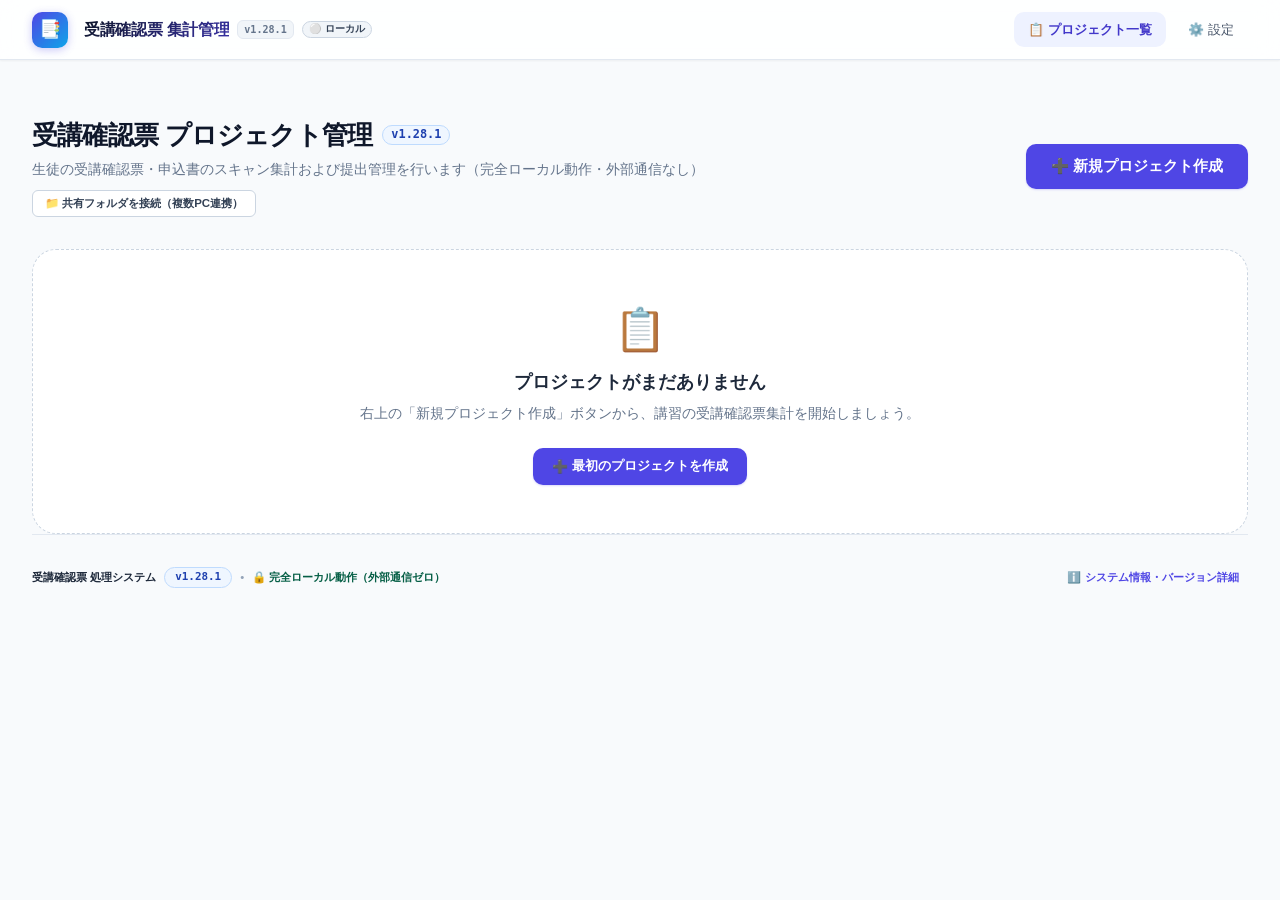
==== index.html @ 58812f2c "fix: 日能研番号の13の倍数チェックデジット検証を廃止 (v1.28.1)" ====
<!DOCTYPE html>
<html lang="ja">
<head>
  <meta charset="UTF-8">
  <meta name="viewport" content="width=device-width, initial-scale=1.0">
  <title>受講確認票 処理システム | 完全ローカル運用</title>
  <meta name="description" content="学習塾の期間講習（夏期・冬期・春期）および通常授業（前期・後期）受講確認票・申込書のスキャン集計および承認管理システム。外部通信を行わない完全クライアントサイド動作。">

  <!-- Content Security Policy (外部送信遮断・クライアント完結ポリシー) -->
  <meta http-equiv="Content-Security-Policy" content="default-src 'self'; script-src 'self' 'unsafe-inline' blob:; style-src 'self' 'unsafe-inline' https://fonts.googleapis.com; font-src 'self' https://fonts.gstatic.com data:; img-src 'self' data: blob:; connect-src 'self' blob:; worker-src 'self' blob:; object-src 'none'; base-uri 'self';">

  <!-- Fonts (Online + Local Fallback) -->
  <link rel="preconnect" href="https://fonts.googleapis.com">
  <link rel="preconnect" href="https://fonts.gstatic.com" crossorigin>
  <link href="https://fonts.googleapis.com/css2?family=Inter:wght@400;500;600;700;800&family=JetBrains+Mono:wght@500;700&family=Noto+Sans+JP:wght@400;500;700;800&display=swap" rel="stylesheet">

  <!-- CSS Stylesheets -->
  <link rel="stylesheet" href="css/variables.css?v=1.6.4">
  <link rel="stylesheet" href="css/base.css?v=1.6.4">
  <link rel="stylesheet" href="css/components.css?v=1.6.4">
  <link rel="stylesheet" href="css/pages.css?v=1.6.4">

  <!-- Global Error Trap for Bootstrap -->
  <script>
    window.addEventListener('error', function(e) {
      const c = document.getElementById('app-content');
      if (c && c.innerHTML.includes('アプリケーションを読み込み中')) {
        const safeMsg = (e.message || 'スクリプトの実行中にエラーが発生しました')
          .replace(/&/g, '&amp;').replace(/</g, '&lt;').replace(/>/g, '&gt;').replace(/"/g, '&quot;');
        const safeFile = ((e.filename ? e.filename.split('/').pop() : '') + ':' + (e.lineno || 0))
          .replace(/&/g, '&amp;').replace(/</g, '&lt;').replace(/>/g, '&gt;').replace(/"/g, '&quot;');
        c.innerHTML = `
          <div class="card" style="margin: 40px auto; max-width: 600px; text-align: center; border-color: var(--danger-solid);">
            <h3 style="color: var(--danger-solid); margin-bottom: 8px;">⚠️ アプリケーション起動エラー</h3>
            <p style="color: var(--gray-700); font-size: 0.9rem; margin-bottom: 12px;">${safeMsg}</p>
            <div style="font-family: var(--font-mono); font-size: 0.78rem; color: var(--gray-500); background: var(--gray-100); padding: 8px; border-radius: var(--radius-sm); word-break: break-all;">
              ${safeFile}
            </div>
            <button class="btn btn-primary btn-sm" style="margin-top: 16px;" onclick="location.reload(true);">ページの再読み込み（キャッシュ更新）</button>
          </div>
        `;
      }
    });
  </script>

  <!-- Local Libraries (No External Network Dependencies) -->
  <script src="lib/dexie.min.js"></script>
  <script src="lib/pdf.min.js"></script>
  <script src="lib/zxing-library.min.js"></script>
  <script src="lib/xlsx.full.min.js"></script>

  <!-- Application Entry Point (ES Modules) -->
  <script type="module" src="js/app.js?v=1.21.0"></script>
</head>
<body>
  <!-- Header Bar -->
  <header class="app-header">
    <a href="#home" class="header-brand brand">
      <span class="brand-icon">📑</span>
      <div style="display: flex; align-items: center; gap: 8px;">
        <div class="brand-title">受講確認票 集計管理</div>
        <span class="brand-version" id="header-app-version">v1.28.1</span>
        <span id="header-sync-indicator" class="badge badge-gray" style="font-size: 0.72rem; padding: 2px 6px; cursor: pointer;" title="共有フォルダ接続状態（クリックで設定へ）">⚪ ローカル</span>
      </div>
    </a>

    <nav class="header-nav">
      <a href="#home" class="nav-link" id="nav-home">
        <span>📋</span> プロジェクト一覧
      </a>
      <a href="#settings" class="nav-link" id="nav-settings">
        <span>⚙️</span> 設定
      </a>
    </nav>
  </header>

  <!-- Main Content View Container -->
  <main class="app-main" id="app-content">
    <div style="text-align: center; padding: 60px 20px; color: var(--gray-500);">
      アプリケーションを読み込み中...
    </div>
  </main>
</body>
</html>
---- css/variables.css ----
/* ==========================================================================
   Design Tokens & Variables
   ========================================================================== */
:root {
  /* Color Palette - Modern Indigo / Slate Blue Theme */
  --primary-50: #EEF2FF;
  --primary-100: #E0E7FF;
  --primary-200: #C7D2FE;
  --primary-300: #A5B4FC;
  --primary-400: #818CF8;
  --primary-500: #6366F1;
  --primary-600: #4F46E5;
  --primary-700: #4338CA;
  --primary-800: #3730A3;
  --primary-900: #312E81;
  --primary: #4F46E5;
  --primary-hover: #4338CA;

  /* Secondary & Accents */
  --secondary: #0EA5E9;
  --secondary-hover: #0284C7;
  
  /* Status Colors */
  --success-bg: #ECFDF5;
  --success-text: #065F46;
  --success-border: #A7F3D0;
  --success-solid: #10B981;

  --warning-bg: #FFFBEB;
  --warning-text: #92400E;
  --warning-border: #FDE68A;
  --warning-solid: #F59E0B;

  --danger-bg: #FEF2F2;
  --danger-text: #991B1B;
  --danger-border: #FECACA;
  --danger-solid: #EF4444;

  --info-bg: #EFF6FF;
  --info-text: #1E40AF;
  --info-border: #BFDBFE;
  --info-solid: #3B82F6;

  --purple-bg: #F5F3FF;
  --purple-text: #5B21B6;
  --purple-border: #DDD6FE;
  --purple-solid: #8B5CF6;

  /* Neutrals */
  --gray-50: #F8FAFC;
  --gray-100: #F1F5F9;
  --gray-200: #E2E8F0;
  --gray-300: #CBD5E1;
  --gray-400: #94A3B8;
  --gray-500: #64748B;
  --gray-600: #475569;
  --gray-700: #334155;
  --gray-800: #1E293B;
  --gray-900: #0F172A;

  /* Backgrounds & Surfaces */
  --bg-app: #F8FAFC;
  --bg-surface: #FFFFFF;
  --bg-surface-glass: rgba(255, 255, 255, 0.85);
  --bg-sidebar: #0F172A;

  /* Typography */
  --font-sans: 'Inter', -apple-system, BlinkMacSystemFont, 'Segoe UI', Roboto, 'Hiragino Sans', 'Noto Sans JP', sans-serif;
  --font-mono: 'JetBrains Mono', 'Fira Code', Consolas, monospace;

  /* Shadows */
  --shadow-xs: 0 1px 2px 0 rgba(0, 0, 0, 0.05);
  --shadow-sm: 0 1px 3px 0 rgba(0, 0, 0, 0.1), 0 1px 2px -1px rgba(0, 0, 0, 0.1);
  --shadow-md: 0 4px 6px -1px rgba(0, 0, 0, 0.1), 0 2px 4px -2px rgba(0, 0, 0, 0.1);
  --shadow-lg: 0 10px 15px -3px rgba(0, 0, 0, 0.1), 0 4px 6px -4px rgba(0, 0, 0, 0.1);
  --shadow-xl: 0 20px 25px -5px rgba(0, 0, 0, 0.1), 0 8px 10px -6px rgba(0, 0, 0, 0.1);
  --shadow-inner: inset 0 2px 4px 0 rgba(0, 0, 0, 0.05);

  /* Radius */
  --radius-sm: 6px;
  --radius-md: 10px;
  --radius-lg: 16px;
  --radius-xl: 24px;
  --radius-full: 9999px;

  /* Spacing */
  --spacing-xs: 4px;
  --spacing-sm: 8px;
  --spacing-md: 16px;
  --spacing-lg: 24px;
  --spacing-xl: 32px;
  --spacing-2xl: 48px;

  /* Transitions */
  --transition-fast: 150ms cubic-bezier(0.4, 0, 0.2, 1);
  --transition-normal: 250ms cubic-bezier(0.4, 0, 0.2, 1);
  --transition-slow: 350ms cubic-bezier(0.4, 0, 0.2, 1);
}
---- css/base.css ----
/* ==========================================================================
   Base Styles & Global Layout
   ========================================================================== */
*, *::before, *::after {
  box-sizing: border-box;
  margin: 0;
  padding: 0;
}

html {
  font-size: 14px;
  font-family: var(--font-sans);
  color: var(--gray-800);
  background-color: var(--bg-app);
  -webkit-font-smoothing: antialiased;
  -moz-osx-font-smoothing: grayscale;
}

body {
  min-height: 100vh;
  display: flex;
  flex-direction: column;
  line-height: 1.5;
}

/* App Header */
.app-header {
  position: sticky;
  top: 0;
  z-index: 100;
  height: 60px;
  background: var(--bg-surface-glass);
  backdrop-filter: blur(12px);
  -webkit-backdrop-filter: blur(12px);
  border-bottom: 1px solid var(--gray-200);
  display: flex;
  align-items: center;
  justify-content: space-between;
  padding: 0 var(--spacing-xl);
  box-shadow: var(--shadow-xs);
}

.header-brand,
.brand {
  display: flex;
  align-items: center;
  gap: var(--spacing-md);
  text-decoration: none;
  color: var(--gray-900);
  cursor: pointer;
}

.brand-icon {
  flex-shrink: 0;
  width: 36px;
  height: 36px;
  background: linear-gradient(135deg, var(--primary-600), var(--secondary));
  border-radius: var(--radius-md);
  display: flex;
  align-items: center;
  justify-content: center;
  color: #fff;
  font-size: 18px;
  box-shadow: 0 2px 8px rgba(79, 70, 229, 0.3);
}

.brand-title {
  font-size: 1.15rem;
  font-weight: 700;
  letter-spacing: -0.02em;
  background: linear-gradient(135deg, var(--gray-900), var(--primary-800));
  -webkit-background-clip: text;
  -webkit-text-fill-color: transparent;
}

.brand-version {
  font-family: var(--font-mono);
  font-size: 0.72rem;
  font-weight: 600;
  color: var(--gray-500);
  background: var(--gray-100);
  border: 1px solid var(--gray-200);
  padding: 1px 6px;
  border-radius: var(--radius-sm);
  letter-spacing: 0;
  -webkit-text-fill-color: initial;
}

.home-system-footer {
  margin-top: auto;
  padding: var(--spacing-xl) 0 var(--spacing-md) 0;
  border-top: 1px solid var(--gray-200);
  display: flex;
  justify-content: space-between;
  align-items: center;
  flex-wrap: wrap;
  gap: var(--spacing-md);
  color: var(--gray-500);
  font-size: 0.82rem;
}

.home-system-footer-left,
.home-system-footer-right {
  display: flex;
  align-items: center;
  gap: 8px;
  flex-wrap: wrap;
}

.header-nav {
  display: flex;
  align-items: center;
  gap: var(--spacing-sm);
}

.nav-link {
  display: inline-flex;
  align-items: center;
  gap: var(--spacing-xs);
  padding: 8px 14px;
  border-radius: var(--radius-md);
  font-size: 0.92rem;
  font-weight: 500;
  color: var(--gray-600);
  text-decoration: none;
  transition: all var(--transition-fast);
  cursor: pointer;
}

.nav-link:hover {
  color: var(--primary-600);
  background-color: var(--gray-100);
}

.nav-link.active {
  color: var(--primary-700);
  background-color: var(--primary-50);
  font-weight: 600;
}

.nav-privacy-badge {
  display: inline-flex;
  align-items: center;
  gap: 6px;
  padding: 4px 10px;
  background: var(--success-bg);
  border: 1px solid var(--success-border);
  color: var(--success-text);
  font-size: 0.78rem;
  font-weight: 600;
  border-radius: var(--radius-full);
}

.nav-privacy-badge::before {
  content: '';
  width: 7px;
  height: 7px;
  background: var(--success-solid);
  border-radius: 50%;
  box-shadow: 0 0 0 2px rgba(16, 185, 129, 0.2);
}

/* App Main Container */
.app-main {
  flex: 1;
  max-width: 1440px;
  width: 100%;
  margin: 0 auto;
  padding: var(--spacing-xl);
  display: flex;
  flex-direction: column;
}

/* View transitions */
.view-container {
  animation: fadeIn 0.2s ease-out forwards;
}

@keyframes fadeIn {
  from { opacity: 0; transform: translateY(4px); }
  to { opacity: 1; transform: translateY(0); }
}

/* Utilities */
.hidden { display: none !important; }
.text-muted { color: var(--gray-500); }
.text-mono { font-family: var(--font-mono); }
.font-bold { font-weight: 700; }
.font-medium { font-weight: 500; }
---- css/components.css ----
/* ==========================================================================
   Component Styles
   ========================================================================== */

/* Buttons */
.btn {
  display: inline-flex;
  align-items: center;
  justify-content: center;
  gap: var(--spacing-xs);
  padding: 9px 18px;
  border-radius: var(--radius-md);
  font-size: 0.92rem;
  font-weight: 600;
  font-family: inherit;
  cursor: pointer;
  border: 1px solid transparent;
  transition: all var(--transition-fast);
  text-decoration: none;
  white-space: nowrap;
  user-select: none;
}

.btn:disabled {
  opacity: 0.55;
  cursor: not-allowed;
  pointer-events: none;
}

.btn-primary {
  background-color: var(--primary-600);
  color: #fff;
  box-shadow: 0 1px 2px rgba(79, 70, 229, 0.2);
}
.btn-primary:hover:not(:disabled) {
  background-color: var(--primary-700);
  box-shadow: 0 4px 12px rgba(79, 70, 229, 0.35);
  transform: translateY(-1px);
}
.btn-primary:active:not(:disabled) {
  transform: translateY(0);
}

.btn-secondary {
  background-color: var(--bg-surface);
  color: var(--gray-700);
  border-color: var(--gray-300);
}
.btn-secondary:hover:not(:disabled) {
  background-color: var(--gray-50);
  border-color: var(--gray-400);
  color: var(--gray-900);
}

.btn-success {
  background-color: var(--success-solid);
  color: #fff;
}
.btn-success:hover:not(:disabled) {
  background-color: #059669;
  box-shadow: 0 4px 12px rgba(16, 185, 129, 0.35);
}

.btn-danger {
  background-color: var(--danger-solid);
  color: #fff;
}
.btn-danger:hover:not(:disabled) {
  background-color: #DC2626;
  box-shadow: 0 4px 12px rgba(239, 68, 68, 0.35);
}

.btn-ghost {
  background: transparent;
  color: var(--gray-600);
}
.btn-ghost:hover:not(:disabled) {
  background: var(--gray-100);
  color: var(--gray-900);
}

.btn-sm {
  padding: 6px 12px;
  font-size: 0.82rem;
  border-radius: var(--radius-sm);
}

.btn-lg {
  padding: 12px 24px;
  font-size: 1.05rem;
  border-radius: var(--radius-md);
}

/* Cards & Containers */
.card {
  background: var(--bg-surface);
  border: 1px solid var(--gray-200);
  border-radius: var(--radius-lg);
  padding: var(--spacing-lg);
  box-shadow: var(--shadow-sm);
  transition: box-shadow var(--transition-fast), border-color var(--transition-fast);
}

.card-hover:hover {
  border-color: var(--primary-300);
  box-shadow: var(--shadow-md);
}

.card-header {
  display: flex;
  align-items: center;
  justify-content: space-between;
  margin-bottom: var(--spacing-md);
  padding-bottom: var(--spacing-sm);
  border-bottom: 1px solid var(--gray-100);
}

.card-title {
  font-size: 1.15rem;
  font-weight: 700;
  color: var(--gray-900);
}

/* Badges */
.badge {
  display: inline-flex;
  align-items: center;
  gap: 4px;
  padding: 4px 10px;
  border-radius: var(--radius-full);
  font-size: 0.78rem;
  font-weight: 600;
  line-height: 1;
}

.badge-success {
  background-color: var(--success-bg);
  color: var(--success-text);
  border: 1px solid var(--success-border);
}

.badge-info {
  background-color: var(--info-bg);
  color: var(--info-text);
  border: 1px solid var(--info-border);
}

.badge-warning {
  background-color: var(--warning-bg);
  color: var(--warning-text);
  border: 1px solid var(--warning-border);
}

.badge-danger {
  background-color: var(--danger-bg);
  color: var(--danger-text);
  border: 1px solid var(--danger-border);
}

.badge-purple {
  background-color: var(--purple-bg);
  color: var(--purple-text);
  border: 1px solid var(--purple-border);
}

.badge-gray {
  background-color: var(--gray-100);
  color: var(--gray-700);
  border: 1px solid var(--gray-300);
}

/* Form Controls */
.form-group {
  margin-bottom: var(--spacing-md);
}

.form-label {
  display: block;
  font-size: 0.88rem;
  font-weight: 600;
  color: var(--gray-700);
  margin-bottom: var(--spacing-xs);
}

.form-label .required {
  color: var(--danger-solid);
  margin-left: 2px;
}

.form-control {
  width: 100%;
  padding: 9px 13px;
  border: 1px solid var(--gray-300);
  border-radius: var(--radius-md);
  font-family: inherit;
  font-size: 0.94rem;
  color: var(--gray-900);
  background-color: #fff;
  transition: all var(--transition-fast);
}

.form-control:focus {
  outline: none;
  border-color: var(--primary-500);
  box-shadow: 0 0 0 3px rgba(99, 102, 241, 0.15);
}

select.form-control {
  cursor: pointer;
}

textarea.form-control {
  resize: vertical;
  min-height: 80px;
}

.form-row {
  display: grid;
  grid-template-columns: repeat(auto-fit, minmax(200px, 1fr));
  gap: var(--spacing-md);
}

/* File Upload & Dropzone */
.dropzone {
  border: 2px dashed var(--gray-300);
  border-radius: var(--radius-lg);
  padding: var(--spacing-2xl) var(--spacing-lg);
  text-align: center;
  background-color: var(--gray-50);
  cursor: pointer;
  transition: all var(--transition-fast);
  position: relative;
}

.dropzone:hover, .dropzone.dragover {
  border-color: var(--primary-500);
  background-color: var(--primary-50);
}

.dropzone-icon {
  font-size: 2.5rem;
  color: var(--primary-600);
  margin-bottom: var(--spacing-sm);
}

.dropzone-text {
  font-size: 1rem;
  font-weight: 600;
  color: var(--gray-800);
}

.dropzone-subtext {
  font-size: 0.82rem;
  color: var(--gray-500);
  margin-top: 4px;
}

/* Tables */
.table-container {
  overflow-x: auto;
  border: 1px solid var(--gray-200);
  border-radius: var(--radius-lg);
  background: #fff;
  box-shadow: var(--shadow-xs);
}

.table {
  width: 100%;
  border-collapse: collapse;
  text-align: left;
  font-size: 0.9rem;
}

.table th {
  background: var(--gray-100);
  color: var(--gray-700);
  font-weight: 600;
  padding: 12px 16px;
  border-bottom: 1px solid var(--gray-200);
  white-space: nowrap;
  user-select: none;
}

.table td {
  padding: 12px 16px;
  border-bottom: 1px solid var(--gray-200);
  color: var(--gray-800);
}

.table tr:last-child td {
  border-bottom: none;
}

.table tr:hover td {
  background-color: var(--primary-50);
}

/* Modals */
.modal-overlay {
  position: fixed;
  top: 0;
  left: 0;
  right: 0;
  bottom: 0;
  background: rgba(15, 23, 42, 0.6);
  backdrop-filter: blur(4px);
  display: flex;
  align-items: center;
  justify-content: center;
  z-index: 1000;
  padding: var(--spacing-md);
  animation: modalFadeIn 0.2s ease-out;
}

.modal-confirm-overlay {
  z-index: 3000 !important;
}

.modal-content,
.modal {
  background: #fff;
  border-radius: var(--radius-xl);
  max-width: 600px;
  width: 100%;
  max-height: 90vh;
  display: flex;
  flex-direction: column;
  box-shadow: var(--shadow-xl);
  overflow: hidden;
  animation: modalScaleIn 0.25s cubic-bezier(0.16, 1, 0.3, 1);
}

.modal-content.modal-lg,
.modal.modal-lg {
  max-width: 800px;
}

.modal-content.modal-xl,
.modal.modal-xl {
  max-width: 1020px;
}

.modal-content.modal-2xl,
.modal.modal-2xl {
  max-width: 95vw;
  width: 1450px;
  max-height: 94vh;
}

.modal-content.modal-fullscreen,
.modal.modal-fullscreen {
  max-width: 99vw !important;
  width: 99vw !important;
  max-height: 98vh !important;
  height: 98vh !important;
  border-radius: var(--radius-md) !important;
}

.modal-header-actions {
  display: flex;
  align-items: center;
  gap: 6px;
}

.btn-modal-maximize {
  background: transparent;
  border: 1px solid var(--gray-300);
  border-radius: var(--radius-sm);
  color: var(--gray-600);
  width: 28px;
  height: 28px;
  display: inline-flex;
  align-items: center;
  justify-content: center;
  cursor: pointer;
  font-size: 0.85rem;
  transition: all var(--transition-fast);
}

.btn-modal-maximize:hover {
  background: var(--gray-100);
  color: var(--gray-900);
  border-color: var(--gray-400);
}

.modal-header {
  padding: var(--spacing-lg);
  border-bottom: 1px solid var(--gray-200);
  display: flex;
  align-items: center;
  justify-content: space-between;
}

.modal-body {
  padding: var(--spacing-lg);
  overflow-y: auto;
  flex: 1;
}

.modal-footer {
  padding: var(--spacing-md) var(--spacing-lg);
  border-top: 1px solid var(--gray-200);
  background: var(--gray-50);
  display: flex;
  justify-content: flex-end;
  gap: var(--spacing-sm);
}

.modal-close {
  background: transparent;
  border: none;
  font-size: 1.25rem;
  color: var(--gray-400);
  cursor: pointer;
  padding: 4px 8px;
  border-radius: var(--radius-sm);
  transition: all var(--transition-fast);
  display: inline-flex;
  align-items: center;
  justify-content: center;
  line-height: 1;
}

.modal-close:hover {
  background: var(--gray-100);
  color: var(--gray-700);
}

/* Wizard Stepper */
.wizard-steps {
  display: flex;
  align-items: center;
  justify-content: space-between;
  padding: 16px 28px;
  background: var(--gray-50);
  border-bottom: 1px solid var(--gray-200);
  gap: 8px;
}

.wizard-step {
  display: flex;
  align-items: center;
  gap: 10px;
  position: relative;
  z-index: 1;
}

.wizard-step-circle {
  width: 32px;
  height: 32px;
  border-radius: 50%;
  background: #fff;
  border: 2px solid var(--gray-300);
  color: var(--gray-500);
  font-weight: 700;
  font-size: 0.85rem;
  display: flex;
  align-items: center;
  justify-content: center;
  transition: all var(--transition-fast);
  box-shadow: var(--shadow-sm);
  flex-shrink: 0;
}

.wizard-step-label {
  font-size: 0.88rem;
  font-weight: 600;
  color: var(--gray-500);
  white-space: nowrap;
  transition: color var(--transition-fast);
}

.wizard-step.active .wizard-step-circle {
  background: var(--primary-600);
  border-color: var(--primary-600);
  color: #fff;
  box-shadow: 0 0 0 4px var(--primary-100);
}

.wizard-step.active .wizard-step-label {
  color: var(--primary-700);
  font-weight: 700;
}

.wizard-step.completed .wizard-step-circle {
  background: var(--primary-600);
  border-color: var(--primary-600);
  color: #fff;
}

.wizard-step.completed .wizard-step-label {
  color: var(--gray-700);
  font-weight: 600;
}

.wizard-step-line {
  flex: 1;
  height: 2px;
  background: var(--gray-200);
  min-width: 20px;
  margin: 0 4px;
  transition: background var(--transition-fast);
}

.wizard-step-line.active {
  background: var(--primary-600);
}

@keyframes modalFadeIn {
  from { opacity: 0; }
  to { opacity: 1; }
}

@keyframes modalSlideUp {
  from { transform: translateY(12px) scale(0.98); opacity: 0; }
  to { transform: translateY(0) scale(1); opacity: 1; }
}

/* Toast Notifications */
#toast-container {
  position: fixed;
  bottom: 24px;
  right: 24px;
  z-index: 9999;
  display: flex;
  flex-direction: column;
  gap: 10px;
  pointer-events: none;
}

.toast {
  pointer-events: auto;
  padding: 12px 18px;
  border-radius: var(--radius-md);
  font-size: 0.92rem;
  font-weight: 500;
  color: #fff;
  display: flex;
  align-items: center;
  gap: 10px;
  box-shadow: var(--shadow-lg);
  animation: toastIn 0.3s cubic-bezier(0.16, 1, 0.3, 1) forwards;
  min-width: 280px;
  max-width: 420px;
}

.toast-success { background: #059669; }
.toast-error { background: #DC2626; }
.toast-info { background: #2563EB; }
.toast-warning { background: #D97706; }

@keyframes toastIn {
  from { transform: translateY(20px); opacity: 0; }
  to { transform: translateY(0); opacity: 1; }
}

/* Radio / Checkbox cards */
.radio-card-group {
  display: flex;
  flex-direction: column;
  gap: 8px;
}

.radio-card {
  display: flex;
  align-items: center;
  gap: 10px;
  padding: 10px 14px;
  border: 1.5px solid var(--gray-200);
  border-radius: var(--radius-md);
  cursor: pointer;
  transition: all var(--transition-fast);
  background: #fff;
}

.radio-card:hover {
  border-color: var(--primary-300);
  background-color: var(--primary-50);
}

.radio-card.selected {
  border-color: var(--primary-600);
  background-color: var(--primary-50);
  box-shadow: 0 0 0 2px rgba(79, 70, 229, 0.2);
}

.radio-card input[type="radio"] {
  accent-color: var(--primary-600);
  width: 18px;
  height: 18px;
  cursor: pointer;
}

/* ==========================================================================
   Template Calibrator Component Styles
   ========================================================================== */

.calibrator-container {
  display: flex;
  flex-direction: column;
  gap: var(--spacing-md);
  width: 100%;
}

.calibrator-top-bar {
  display: flex;
  align-items: center;
  justify-content: space-between;
  background: var(--gray-50);
  border: 1px solid var(--gray-200);
  padding: 8px 14px;
  border-radius: var(--radius-md);
  gap: 12px;
  flex-wrap: wrap;
}

.calibrator-sample-info {
  display: flex;
  align-items: center;
  gap: 10px;
}

.calibrator-layout {
  display: grid;
  grid-template-columns: 1fr 340px;
  gap: var(--spacing-md);
  min-height: 520px;
}

@media (max-width: 900px) {
  .calibrator-layout {
    grid-template-columns: 1fr;
  }
}

.calibrator-preview-wrapper {
  background: #2a2d34;
  border-radius: var(--radius-lg);
  padding: 12px;
  display: flex;
  flex-direction: column;
  justify-content: space-between;
  border: 2px dashed #4b5563;
  transition: border-color var(--transition-fast);
  position: relative;
  min-width: 0;
}

.calibrator-preview-wrapper.dragover {
  border-color: var(--primary-400);
  background: #1e2330;
}

.calibrator-zoom-bar {
  display: flex;
  align-items: center;
  justify-content: space-between;
  background: rgba(15, 23, 42, 0.85);
  border-radius: var(--radius-md);
  padding: 4px 10px;
  margin-bottom: 8px;
  backdrop-filter: blur(4px);
  border: 1px solid rgba(255, 255, 255, 0.12);
  color: #fff;
  font-size: 0.8rem;
  flex-wrap: wrap;
  gap: 6px;
}

.calibrator-zoom-controls {
  display: flex;
  align-items: center;
  gap: 6px;
}

.calibrator-zoom-btn {
  background: rgba(255, 255, 255, 0.12);
  border: 1px solid rgba(255, 255, 255, 0.2);
  color: #fff;
  border-radius: var(--radius-sm);
  padding: 2px 8px;
  font-size: 0.78rem;
  cursor: pointer;
  transition: all var(--transition-fast);
  display: inline-flex;
  align-items: center;
  gap: 4px;
}

.calibrator-zoom-btn:hover {
  background: rgba(255, 255, 255, 0.25);
  border-color: rgba(255, 255, 255, 0.4);
}

.calibrator-zoom-btn.btn-focus-target {
  background: rgba(79, 70, 229, 0.35);
  border-color: var(--primary-400);
  font-weight: 600;
  color: #c7d2fe;
}

.calibrator-zoom-btn.btn-focus-target:hover {
  background: rgba(79, 70, 229, 0.55);
  color: #ffffff;
}

.calibrator-canvas-container {
  flex: 1;
  display: flex;
  align-items: center;
  justify-content: center;
  overflow: hidden;
  min-height: 480px;
  max-height: calc(88vh - 160px);
  background: #1f232b;
  border-radius: var(--radius-md);
  padding: 8px;
  position: relative;
  cursor: grab;
  user-select: none;
}

.calibrator-canvas-container.is-dragging {
  cursor: grabbing;
}

.calibrator-canvas-container canvas {
  max-width: 100%;
  max-height: 100%;
  object-fit: contain;
  box-shadow: 0 8px 24px rgba(0, 0, 0, 0.5);
  border-radius: 4px;
  background: #ffffff;
  transform-origin: center center;
  transition: transform 0.05s ease-out;
}

.calibrator-overlay-legend {
  display: flex;
  align-items: center;
  justify-content: center;
  gap: 16px;
  padding-top: 10px;
  font-size: 0.78rem;
  color: #d1d5db;
  flex-wrap: wrap;
}

.legend-item {
  display: inline-flex;
  align-items: center;
  gap: 6px;
}

.legend-box {
  width: 12px;
  height: 12px;
  border-radius: 2px;
  display: inline-block;
}

.legend-barcode { background: rgba(37, 99, 235, 0.4); border: 1.5px solid #2563eb; }
.legend-no-change { background: rgba(22, 163, 74, 0.4); border: 1.5px solid #16a34a; }
.legend-has-change { background: rgba(234, 88, 12, 0.4); border: 1.5px solid #ea580c; }

.calibrator-controls-wrapper {
  display: flex;
  flex-direction: column;
  gap: 10px;
}

.calibrator-hint-card {
  background: var(--primary-50);
  border: 1px solid var(--primary-200);
  border-radius: var(--radius-md);
  padding: 10px 12px;
}

.calibrator-hint-card .hint-title {
  font-size: 0.82rem;
  font-weight: 700;
  color: var(--primary-800);
  margin-bottom: 3px;
}

.calibrator-hint-card .hint-body {
  font-size: 0.76rem;
  color: var(--primary-900);
  line-height: 1.45;
}

.calibrator-tabs {
  display: flex;
  flex-direction: column;
  gap: 6px;
  background: var(--gray-100);
  padding: 6px;
  border-radius: var(--radius-md);
}

.calib-tabs-list {
  display: flex;
  flex-wrap: wrap;
  gap: 6px;
}

.calib-tab-item {
  display: inline-flex;
  align-items: center;
  background: transparent;
  border-radius: var(--radius-sm);
  transition: all var(--transition-fast);
  border: 1px solid transparent;
}

.calib-tab-item:hover {
  background: rgba(255, 255, 255, 0.6);
}

.calib-tab-item.active {
  background: #ffffff;
  border-color: var(--gray-300);
  box-shadow: 0 1px 3px rgba(0,0,0,0.1);
}

.calib-tab-btn {
  padding: 6px 8px;
  border: none;
  background: transparent;
  font-size: 0.82rem;
  font-weight: 700;
  color: var(--gray-600);
  border-radius: var(--radius-sm);
  cursor: pointer;
  transition: all var(--transition-fast);
}

.calib-tab-btn:hover {
  color: var(--gray-900);
}

.calib-tab-item.active .calib-tab-btn {
  color: var(--gray-900);
}

.calib-tab-del-btn {
  padding: 2px 6px;
  margin-right: 4px;
  border: none;
  background: transparent;
  color: var(--gray-400);
  font-size: 12px;
  cursor: pointer;
  border-radius: var(--radius-sm);
  line-height: 1;
  transition: all var(--transition-fast);
}

.calib-tab-del-btn:hover {
  color: var(--danger-solid);
  background: rgba(239, 68, 68, 0.12);
}

.calib-tabs-actions {
  display: flex;
  flex-wrap: wrap;
  gap: 6px;
  align-items: center;
  padding-top: 4px;
  border-top: 1px dashed var(--gray-300);
}

/* 志望校別講座など多数枠向け スマートセレクタ */
.calib-smart-selector {
  background: #ffffff;
  border: 1px solid var(--gray-200);
  border-radius: var(--radius-md);
  padding: 10px 12px;
  display: flex;
  flex-direction: column;
  gap: 8px;
  box-shadow: 0 1px 3px rgba(0, 0, 0, 0.04);
}

.calib-smart-selector-header {
  display: flex;
  align-items: center;
  justify-content: space-between;
}

.calib-smart-selector-nav {
  display: flex;
  align-items: center;
  gap: 6px;
}

.calib-smart-selector-nav .btn-nav {
  padding: 4px 10px;
  font-size: 0.8rem;
  font-weight: 700;
  border-radius: var(--radius-sm);
  background: var(--gray-100);
  border: 1px solid var(--gray-300);
  color: var(--gray-700);
  cursor: pointer;
  transition: all var(--transition-fast);
}

.calib-smart-selector-nav .btn-nav:hover:not(:disabled) {
  background: var(--primary-50);
  border-color: var(--primary-300);
  color: var(--primary-700);
}

.calib-smart-selector-nav .btn-nav:disabled {
  opacity: 0.4;
  cursor: not-allowed;
}

.calib-smart-select-wrapper {
  display: flex;
  gap: 6px;
  align-items: center;
}

.calib-smart-select {
  flex: 1;
  font-size: 0.86rem;
  font-weight: 600;
  color: var(--gray-900);
  padding: 6px 10px;
  border: 1.5px solid var(--primary-300);
  border-radius: var(--radius-sm);
  background-color: #fff;
  cursor: pointer;
}

.calib-smart-select:focus {
  outline: none;
  border-color: var(--primary-500);
  box-shadow: 0 0 0 2px rgba(99, 102, 241, 0.2);
}

.calib-order-btns {
  display: inline-flex;
  gap: 3px;
}

.calib-order-btn {
  padding: 3px 7px;
  font-size: 0.72rem;
  font-weight: bold;
  background: var(--gray-50);
  border: 1px solid var(--gray-300);
  border-radius: 4px;
  cursor: pointer;
  color: var(--gray-700);
  transition: all var(--transition-fast);
}

.calib-order-btn:hover:not(:disabled) {
  background: var(--primary-50);
  color: var(--primary-700);
  border-color: var(--primary-300);
}

.calib-order-btn:disabled {
  opacity: 0.35;
  cursor: not-allowed;
}

.calibrator-eval-card {
  background: #ffffff;
  border: 1px solid var(--gray-200);
  border-radius: var(--radius-md);
  padding: 10px 14px;
  display: flex;
  flex-direction: column;
  gap: 8px;
}

/* 選択中枠の注目判定バナー */
.eval-active-focus {
  background: linear-gradient(135deg, #f5f3ff 0%, #ede9fe 100%);
  border: 1px solid #c4b5fd;
  border-radius: var(--radius-sm);
  padding: 8px 10px;
  display: flex;
  align-items: center;
  justify-content: space-between;
  gap: 8px;
}

.eval-active-focus-title {
  font-size: 0.8rem;
  font-weight: 700;
  color: #6d28d9;
  white-space: nowrap;
  overflow: hidden;
  text-overflow: ellipsis;
  max-width: 160px;
}

.eval-summary-bar {
  display: flex;
  align-items: center;
  justify-content: space-between;
  font-size: 0.76rem;
  color: var(--gray-600);
  padding: 2px 4px;
  border-bottom: 1px dashed var(--gray-200);
  padding-bottom: 4px;
}

.eval-accordion-toggle {
  display: flex;
  align-items: center;
  justify-content: space-between;
  background: var(--gray-50);
  border: 1px solid var(--gray-200);
  border-radius: var(--radius-sm);
  padding: 4px 8px;
  font-size: 0.74rem;
  color: var(--gray-600);
  cursor: pointer;
  transition: background var(--transition-fast);
}

.eval-accordion-toggle:hover {
  background: var(--gray-100);
  color: var(--gray-900);
}

.eval-accordion-body {
  max-height: 140px;
  overflow-y: auto;
  display: flex;
  flex-direction: column;
  gap: 4px;
  padding-right: 4px;
}

.eval-row {
  display: flex;
  align-items: center;
  justify-content: space-between;
  font-size: 0.84rem;
}

.eval-label {
  font-weight: 600;
  color: var(--gray-700);
}

.eval-ratio {
  font-size: 0.8rem;
  color: var(--gray-500);
}

.calibrator-sliders-card {
  background: #ffffff;
  border: 1px solid var(--gray-200);
  border-radius: var(--radius-md);
  padding: 12px 14px;
  display: flex;
  flex-direction: column;
  gap: 10px;
}

.calib-field {
  display: flex;
  flex-direction: column;
  gap: 4px;
}

.calib-field-header {
  display: flex;
  align-items: center;
  justify-content: space-between;
}

.calib-field-header .form-label {
  margin-bottom: 0;
  font-size: 0.82rem;
  font-weight: 600;
  color: var(--gray-700);
}

.calib-val-badge {
  font-size: 0.8rem;
  font-weight: bold;
  color: var(--primary-700);
  background: var(--primary-50);
  padding: 1px 6px;
  border-radius: 4px;
}

.calib-input-row {
  display: flex;
  align-items: center;
  gap: 6px;
}

.calib-field-group-row {
  display: flex;
  gap: 10px;
}

.btn-nudge {
  padding: 4px 8px;
  font-size: 0.72rem;
  line-height: 1;
  min-width: 26px;
}

.form-range {
  width: 100%;
  accent-color: var(--primary-600);
  cursor: pointer;
}

/* ==========================================================================
   History Timeline & Modal Styles
   ========================================================================== */

.history-summary-header {
  background: var(--gray-50);
  border: 1px solid var(--gray-200);
  border-radius: var(--radius-lg);
  padding: 14px 18px;
  margin-bottom: var(--spacing-lg);
  display: flex;
  justify-content: space-between;
  align-items: center;
  flex-wrap: wrap;
  gap: 12px;
}

.history-student-profile {
  display: flex;
  align-items: center;
  gap: 12px;
}

.history-student-avatar {
  width: 44px;
  height: 44px;
  background: var(--primary-100);
  color: var(--primary-700);
  border-radius: var(--radius-full);
  display: flex;
  align-items: center;
  justify-content: center;
  font-size: 1.3rem;
  font-weight: bold;
}

.history-student-name {
  font-size: 1.15rem;
  font-weight: 800;
  color: var(--gray-900);
}

.history-student-kana {
  font-size: 0.8rem;
  color: var(--gray-500);
}

.history-timeline {
  position: relative;
  padding-left: 28px;
  margin: var(--spacing-md) 0;
}

.history-timeline::before {
  content: '';
  position: absolute;
  top: 10px;
  bottom: 10px;
  left: 11px;
  width: 2px;
  background: var(--gray-200);
}

.history-item {
  position: relative;
  margin-bottom: var(--spacing-lg);
}

.history-item:last-child {
  margin-bottom: 0;
}

.history-dot {
  position: absolute;
  left: -28px;
  top: 14px;
  width: 24px;
  height: 24px;
  border-radius: var(--radius-full);
  background: #ffffff;
  border: 2px solid var(--primary-500);
  display: flex;
  align-items: center;
  justify-content: center;
  font-size: 0.72rem;
  z-index: 2;
  box-shadow: 0 0 0 3px rgba(79, 70, 229, 0.1);
}

.history-item.is-latest .history-dot {
  background: var(--primary-600);
  color: #ffffff;
  border-color: var(--primary-600);
  box-shadow: 0 0 0 4px rgba(79, 70, 229, 0.2);
}

.history-card {
  background: #ffffff;
  border: 1px solid var(--gray-200);
  border-radius: var(--radius-lg);
  padding: 16px 18px;
  box-shadow: var(--shadow-sm);
  transition: all var(--transition-fast);
}

.history-item.is-latest .history-card {
  border-color: var(--primary-300);
  box-shadow: 0 2px 8px rgba(79, 70, 229, 0.08);
  background: linear-gradient(180deg, #ffffff 0%, var(--primary-50-alpha, #fcfdff) 100%);
}

.history-card-header {
  display: flex;
  justify-content: space-between;
  align-items: center;
  margin-bottom: 12px;
  padding-bottom: 8px;
  border-bottom: 1px dashed var(--gray-200);
  flex-wrap: wrap;
  gap: 8px;
}

.history-meta-left {
  display: flex;
  align-items: center;
  gap: 8px;
}

.history-time {
  font-size: 0.88rem;
  font-weight: 700;
  color: var(--gray-800);
  font-family: var(--font-mono);
}

.history-staff {
  font-size: 0.82rem;
  color: var(--gray-600);
}

.history-details-grid {
  display: grid;
  grid-template-columns: repeat(auto-fit, minmax(200px, 1fr));
  gap: 12px;
  margin-bottom: 12px;
}

.history-field {
  display: flex;
  flex-direction: column;
  gap: 3px;
}

.history-field-label {
  font-size: 0.75rem;
  font-weight: 600;
  color: var(--gray-500);
}

.history-field-value {
  font-size: 0.92rem;
  font-weight: 600;
  color: var(--gray-900);
}

.history-remarks-box {
  background: var(--gray-50);
  border: 1px solid var(--gray-200);
  border-radius: var(--radius-md);
  padding: 8px 12px;
  font-size: 0.84rem;
  color: var(--gray-700);
  margin-top: 8px;
  line-height: 1.5;
}

/* スキャン画像プレビュー */
.history-scan-container {
  margin-top: 14px;
  padding-top: 12px;
  border-top: 1px solid var(--gray-100);
}

.history-scan-label {
  font-size: 0.8rem;
  font-weight: 700;
  color: var(--gray-700);
  margin-bottom: 8px;
  display: flex;
  align-items: center;
  gap: 6px;
}

.history-scan-thumb-wrap {
  position: relative;
  display: inline-block;
  max-width: 240px;
  border-radius: var(--radius-md);
  overflow: hidden;
  border: 1.5px solid var(--gray-300);
  cursor: pointer;
  background: #f8fafc;
  box-shadow: var(--shadow-sm);
  transition: all var(--transition-fast);
}

.history-scan-thumb-wrap:hover {
  border-color: var(--primary-500);
  box-shadow: 0 4px 14px rgba(79, 70, 229, 0.2);
  transform: translateY(-2px);
}

.history-scan-thumb {
  display: block;
  width: 100%;
  height: auto;
  max-height: 180px;
  object-fit: contain;
  background: #ffffff;
}

.history-scan-overlay {
  position: absolute;
  inset: 0;
  background: rgba(15, 23, 42, 0.45);
  display: flex;
  align-items: center;
  justify-content: center;
  color: #ffffff;
  font-size: 0.85rem;
  font-weight: 600;
  opacity: 0;
  transition: opacity var(--transition-fast);
  backdrop-filter: blur(1px);
}

.history-scan-thumb-wrap:hover .history-scan-overlay {
  opacity: 1;
}

/* 画像ライトボックス モーダル */
.image-lightbox-overlay {
  position: fixed;
  inset: 0;
  background: rgba(0, 0, 0, 0.88);
  backdrop-filter: blur(8px);
  z-index: 2000;
  display: flex;
  flex-direction: column;
  align-items: center;
  justify-content: center;
  padding: 16px;
  animation: modalFadeIn 0.2s ease-out;
}

.image-lightbox-header {
  width: 100%;
  max-width: 1400px;
  display: flex;
  justify-content: space-between;
  align-items: center;
  color: #ffffff;
  margin-bottom: 10px;
  flex-wrap: wrap;
  gap: 10px;
}

.image-lightbox-controls {
  display: flex;
  align-items: center;
  gap: 8px;
}

.image-lightbox-body {
  max-width: 98vw;
  width: 1400px;
  max-height: 88vh;
  height: 88vh;
  overflow: hidden;
  display: flex;
  justify-content: center;
  align-items: center;
  background: #111827;
  border-radius: var(--radius-lg);
  padding: 12px;
  box-shadow: 0 25px 50px -12px rgba(0, 0, 0, 0.7);
  position: relative;
  cursor: grab;
  user-select: none;
}

.image-lightbox-body.is-dragging {
  cursor: grabbing;
}

.image-lightbox-img {
  max-width: 100%;
  max-height: 100%;
  object-fit: contain;
  border-radius: var(--radius-sm);
  background: #ffffff;
  box-shadow: 0 10px 30px rgba(0, 0, 0, 0.5);
  transform-origin: center center;
  transition: transform 0.05s ease-out;
}

.lightbox-hint {
  position: absolute;
  bottom: 16px;
  left: 50%;
  transform: translateX(-50%);
  background: rgba(15, 23, 42, 0.75);
  color: rgba(255, 255, 255, 0.85);
  padding: 4px 12px;
  border-radius: var(--radius-full);
  font-size: 0.75rem;
  pointer-events: none;
  backdrop-filter: blur(4px);
  border: 1px solid rgba(255, 255, 255, 0.1);
}

/* ==========================================================================
   Sync & Review Components
   ========================================================================== */
.review-split-container {
  display: grid;
  grid-template-columns: minmax(360px, 1.25fr) minmax(340px, 1fr);
  gap: var(--spacing-md);
  align-items: start;
}

@media (max-width: 900px) {
  .review-split-container {
    grid-template-columns: 1fr;
  }
}

.home-sync-banner {
  display: inline-flex;
  align-items: center;
  gap: 8px;
  flex-wrap: wrap;
}

#header-sync-indicator {
  transition: all var(--transition-fast);
  text-decoration: none;
  display: inline-flex;
  align-items: center;
}
#header-sync-indicator:hover {
  filter: brightness(0.95);
  transform: translateY(-1px);
}

/* ==========================================================================
   Loading Animation & Anti-Spam Overlay System
   ========================================================================== */

/* 全画面ローディングオーバーレイ（操作完全遮断） */
.app-loading-overlay {
  position: fixed;
  top: 0;
  left: 0;
  right: 0;
  bottom: 0;
  background: rgba(15, 23, 42, 0.45);
  backdrop-filter: blur(5px);
  -webkit-backdrop-filter: blur(5px);
  display: flex;
  align-items: center;
  justify-content: center;
  z-index: 99999;
  opacity: 0;
  visibility: hidden;
  transition: opacity 0.25s cubic-bezier(0.16, 1, 0.3, 1), visibility 0.25s;
  pointer-events: none;
  user-select: none;
}

.app-loading-overlay.is-active {
  opacity: 1;
  visibility: visible;
  pointer-events: all;
}

/* ローディングカード */
.loading-card {
  background: rgba(255, 255, 255, 0.96);
  border: 1px solid rgba(255, 255, 255, 0.8);
  border-radius: var(--radius-xl, 16px);
  box-shadow: 0 20px 40px -12px rgba(15, 23, 42, 0.25), 0 0 0 1px rgba(15, 23, 42, 0.05);
  padding: 36px 40px;
  width: 90%;
  max-width: 440px;
  text-align: center;
  transform: scale(0.92) translateY(8px);
  transition: transform 0.25s cubic-bezier(0.16, 1, 0.3, 1);
  display: flex;
  flex-direction: column;
  align-items: center;
}

.app-loading-overlay.is-active .loading-card {
  transform: scale(1) translateY(0);
}

/* スピナーコンテナ & アニメーション */
.loading-spinner-wrapper {
  position: relative;
  width: 76px;
  height: 76px;
  margin-bottom: 20px;
  display: flex;
  align-items: center;
  justify-content: center;
}

/* 外側グラデーション回転リング */
.loading-spinner-ring {
  position: absolute;
  top: 0;
  left: 0;
  width: 100%;
  height: 100%;
  border-radius: 50%;
  border: 3.5px solid transparent;
  border-top-color: var(--primary-600, #4f46e5);
  border-right-color: var(--primary-400, #818cf8);
  border-bottom-color: rgba(79, 70, 229, 0.15);
  animation: app-spin 1s cubic-bezier(0.65, 0, 0.35, 1) infinite;
}

/* 内側逆回転パルスリング */
.loading-spinner-inner {
  position: absolute;
  top: 9px;
  left: 9px;
  width: 58px;
  height: 58px;
  border-radius: 50%;
  border: 2.5px solid transparent;
  border-bottom-color: #06b6d4;
  border-left-color: rgba(6, 182, 212, 0.3);
  animation: app-spin-reverse 1.4s linear infinite;
}

/* 中央アイコン & パルス */
.loading-spinner-icon {
  font-size: 1.75rem;
  z-index: 2;
  animation: app-pulse 2s ease-in-out infinite;
  display: flex;
  align-items: center;
  justify-content: center;
}

/* タイトル & 説明文 */
.loading-title {
  font-size: 1.18rem;
  font-weight: 700;
  color: var(--gray-900, #0f172a);
  margin-bottom: 8px;
  letter-spacing: -0.01em;
}

.loading-msg {
  font-size: 0.88rem;
  color: var(--gray-600, #475569);
  line-height: 1.55;
  margin-bottom: 12px;
}

.loading-timer {
  font-size: 0.78rem;
  font-family: var(--font-mono, monospace);
  color: var(--primary-700, #4338ca);
  background: rgba(79, 70, 229, 0.08);
  padding: 3px 10px;
  border-radius: var(--radius-full, 9999px);
  font-weight: 600;
  display: inline-block;
}

/* タイムアウト時の安全キャンセルボタン */
.loading-cancel-area {
  margin-top: 16px;
  display: none;
}

.loading-cancel-area.is-visible {
  display: block;
  animation: app-fade-in 0.3s ease-out;
}

/* ボタン内ローディング用ミニスピナー */
.btn-spinner {
  display: inline-block;
  width: 14px;
  height: 14px;
  border: 2px solid currentColor;
  border-right-color: transparent;
  border-radius: 50%;
  animation: app-spin 0.65s linear infinite;
  vertical-align: middle;
  flex-shrink: 0;
}

/* ボタンのローディング・連打無効化状態 */
.btn.is-loading {
  position: relative;
  pointer-events: none !important;
  cursor: wait !important;
  opacity: 0.82;
}

/* キーフレーム定義 */
@keyframes app-spin {
  0% { transform: rotate(0deg); }
  100% { transform: rotate(360deg); }
}

@keyframes app-spin-reverse {
  0% { transform: rotate(360deg); }
  100% { transform: rotate(0deg); }
}

@keyframes app-pulse {
  0%, 100% { transform: scale(1); opacity: 1; }
  50% { transform: scale(0.88); opacity: 0.75; }
}

@keyframes app-fade-in {
  from { opacity: 0; transform: translateY(4px); }
  to { opacity: 1; transform: translateY(0); }
}

/* ==========================================================================
   Custom Box Manager & Ordering Styles
   ========================================================================== */
.custom-box-manager-toolbar {
  display: flex;
  align-items: center;
  justify-content: space-between;
  flex-wrap: wrap;
  gap: 8px;
  margin-bottom: 8px;
}

.custom-box-search-input {
  max-width: 220px;
  font-size: 0.8rem;
  padding: 4px 8px;
  border-radius: var(--radius-sm);
  border: 1px solid var(--gray-300);
}

.custom-box-cards-grid {
  display: flex;
  flex-wrap: wrap;
  gap: 6px;
  max-height: 220px;
  overflow-y: auto;
  padding: 4px 2px;
}

.custom-box-item-card {
  background: #ffffff;
  border: 1px solid #c4b5fd;
  border-radius: var(--radius-md);
  padding: 4px 8px;
  display: inline-flex;
  align-items: center;
  gap: 6px;
  box-shadow: 0 1px 2px rgba(0, 0, 0, 0.04);
  transition: transform var(--transition-fast), border-color var(--transition-fast);
}

.custom-box-item-card:hover {
  border-color: #8b5cf6;
  transform: translateY(-1px);
}

.custom-box-item-card.is-active {
  border-color: #7c3aed;
  background: #f5f3ff;
  box-shadow: 0 0 0 2px rgba(139, 92, 246, 0.25);
}

.custom-box-order-btn {
  padding: 1px 4px;
  font-size: 10px;
  line-height: 1.1;
  background: var(--gray-100);
  border: 1px solid var(--gray-300);
  border-radius: 3px;
  cursor: pointer;
  color: var(--gray-600);
  transition: all var(--transition-fast);
}

.custom-box-order-btn:hover:not(:disabled) {
  background: var(--primary-100);
  color: var(--primary-800);
  border-color: var(--primary-400);
}

.custom-box-order-btn:disabled {
  opacity: 0.3;
  cursor: not-allowed;
}

/* ==========================================================================
   スケルトンローディング & 同期インジケーター (Sync & Loading Animations)
   ========================================================================== */

@keyframes skeletonShimmer {
  0% {
    background-position: -200% 0;
  }
  100% {
    background-position: 200% 0;
  }
}

.skeleton-shimmer {
  background: linear-gradient(
    90deg,
    rgba(241, 245, 249, 0.8) 25%,
    rgba(226, 232, 240, 0.9) 37%,
    rgba(241, 245, 249, 0.8) 63%
  );
  background-size: 200% 100%;
  animation: skeletonShimmer 1.4s ease-in-out infinite;
}

.skeleton-card {
  border-radius: var(--radius-lg);
  border: 1px solid var(--gray-200);
  background-color: var(--gray-50);
}

.skeleton-line {
  height: 14px;
  border-radius: var(--radius-sm);
  margin-bottom: 8px;
}

.skeleton-line.short {
  width: 35%;
}

.skeleton-line.medium {
  width: 65%;
}

.skeleton-line.long {
  width: 90%;
}

/* インライン同期インジケーター */
.sync-indicator-badge {
  display: inline-flex;
  align-items: center;
  gap: 6px;
  padding: 2px 8px;
  border-radius: var(--radius-full);
  font-size: 0.76rem;
  font-weight: 600;
  transition: all var(--transition-normal);
}

.sync-pulse-dot {
  display: inline-block;
  width: 8px;
  height: 8px;
  border-radius: 50%;
  background-color: var(--primary-600);
  flex-shrink: 0;
}

.sync-pulse-dot.pulse {
  animation: syncPulse 1.2s cubic-bezier(0.4, 0, 0.6, 1) infinite;
}

@keyframes syncPulse {
  0%, 100% {
    opacity: 1;
    transform: scale(1);
  }
  50% {
    opacity: 0.35;
    transform: scale(1.35);
  }
}

.spin-icon {
  display: inline-block;
  animation: spinIcon 1s linear infinite;
}

@keyframes spinIcon {
  from { transform: rotate(0deg); }
  to { transform: rotate(360deg); }
}

/* データ更新通知バー (非侵入型トースト/バナー) */
.sync-data-updated-banner {
  display: flex;
  align-items: center;
  justify-content: space-between;
  background: #f0fdf4;
  border: 1px solid #bbf7d0;
  color: #166534;
  padding: 8px 16px;
  border-radius: var(--radius-md);
  margin-bottom: var(--spacing-md);
  font-size: 0.85rem;
  box-shadow: var(--shadow-sm);
  animation: slideDownFade 0.3s ease-out;
}

@keyframes slideDownFade {
  from {
    opacity: 0;
    transform: translateY(-8px);
  }
  to {
    opacity: 1;
    transform: translateY(0);
  }
}
---- css/pages.css ----
/* ==========================================================================
   Page Specific Styles
   ========================================================================== */

/* --- Home Page & Projects --- */
.home-hero {
  display: flex;
  align-items: center;
  justify-content: space-between;
  margin-bottom: var(--spacing-lg);
  padding: var(--spacing-lg) 0 var(--spacing-sm) 0;
}

.home-hero-text h1 {
  font-size: 1.85rem;
  font-weight: 800;
  color: var(--gray-900);
  letter-spacing: -0.03em;
}

.home-hero-text p {
  color: var(--gray-500);
  margin-top: 4px;
  font-size: 1rem;
}

.home-filter-bar {
  display: flex;
  align-items: center;
  justify-content: space-between;
  margin-bottom: var(--spacing-lg);
  flex-wrap: wrap;
  gap: 12px;
}

.home-filter-tabs {
  display: flex;
  background: var(--gray-100);
  padding: 4px;
  border-radius: var(--radius-md);
  gap: 4px;
}

.home-filter-tab {
  border: none;
  background: transparent;
  padding: 6px 14px;
  font-size: 0.85rem;
  font-weight: 600;
  color: var(--gray-600);
  border-radius: var(--radius-sm);
  cursor: pointer;
  display: inline-flex;
  align-items: center;
  gap: 6px;
  transition: all var(--transition-fast);
}

.home-filter-tab:hover {
  color: var(--gray-900);
}

.home-filter-tab.active {
  background: #fff;
  color: var(--primary-700);
  box-shadow: var(--shadow-sm);
}

.home-section {
  margin-bottom: var(--spacing-2xl);
}

.home-section-header {
  display: flex;
  align-items: center;
  justify-content: space-between;
  margin-bottom: var(--spacing-md);
  padding-bottom: 8px;
  border-bottom: 2px solid var(--gray-200);
}

.home-section-title {
  display: flex;
  align-items: center;
  gap: 8px;
  font-size: 1.25rem;
  font-weight: 800;
  color: var(--gray-900);
}

.project-grid {
  display: grid;
  grid-template-columns: repeat(auto-fill, minmax(340px, 1fr));
  gap: var(--spacing-lg);
  margin-top: var(--spacing-sm);
}

.project-card {
  background: #fff;
  border: 1px solid var(--gray-200);
  border-radius: var(--radius-lg);
  padding: var(--spacing-lg);
  display: flex;
  flex-direction: column;
  justify-content: space-between;
  gap: var(--spacing-md);
  box-shadow: var(--shadow-sm);
  transition: all var(--transition-normal);
  cursor: pointer;
  position: relative;
  overflow: hidden;
}

.project-card::before {
  content: '';
  position: absolute;
  top: 0;
  left: 0;
  width: 4px;
  height: 100%;
  background: var(--primary-600);
  opacity: 0;
  transition: opacity var(--transition-fast);
}

.project-card:hover {
  border-color: var(--primary-400);
  box-shadow: var(--shadow-lg);
  transform: translateY(-2px);
}

.project-card:hover::before {
  opacity: 1;
}

/* 完了プロジェクト用カード */
.project-card.is-completed {
  background: #fafbfc;
  border-color: var(--gray-200);
}

.project-card.is-completed::before {
  background: var(--gray-400);
}

.project-card.is-completed:hover {
  border-color: var(--gray-400);
}

.project-card-top {
  display: flex;
  justify-content: space-between;
  align-items: flex-start;
  gap: 8px;
  margin-bottom: 8px;
}

.project-meta-badges {
  display: flex;
  flex-wrap: wrap;
  gap: 6px;
}

.project-title {
  font-size: 1.2rem;
  font-weight: 700;
  color: var(--gray-900);
  line-height: 1.35;
}

.project-status-toggle-btn {
  background: #fff;
  border: 1px solid var(--gray-300);
  color: var(--gray-700);
  border-radius: var(--radius-sm);
  padding: 4px 10px;
  font-size: 0.78rem;
  font-weight: 600;
  display: inline-flex;
  align-items: center;
  gap: 4px;
  cursor: pointer;
  transition: all var(--transition-fast);
  white-space: nowrap;
}

.project-status-toggle-btn:hover {
  background: var(--gray-100);
  border-color: var(--gray-400);
  color: var(--gray-900);
}

.project-status-toggle-btn.btn-to-complete:hover {
  background: var(--success-bg);
  border-color: var(--success-solid);
  color: var(--success-text);
}

.project-status-toggle-btn.btn-to-active:hover {
  background: var(--primary-50);
  border-color: var(--primary-500);
  color: var(--primary-700);
}

.project-stats {
  display: grid;
  grid-template-columns: repeat(3, 1fr);
  gap: 8px;
  background: var(--gray-50);
  padding: 12px;
  border-radius: var(--radius-md);
  text-align: center;
}

.stat-item .stat-num {
  font-size: 1.2rem;
  font-weight: 700;
  color: var(--gray-900);
}

.stat-item .stat-label {
  font-size: 0.75rem;
  color: var(--gray-500);
  margin-top: 2px;
}

.empty-state {
  text-align: center;
  padding: var(--spacing-2xl) var(--spacing-lg);
  background: #fff;
  border: 1px dashed var(--gray-300);
  border-radius: var(--radius-xl);
  color: var(--gray-500);
}

.empty-state-icon {
  font-size: 3rem;
  color: var(--gray-400);
  margin-bottom: var(--spacing-sm);
}

/* --- Project View & Tabs --- */
.project-header-bar {
  display: flex;
  align-items: center;
  justify-content: space-between;
  gap: var(--spacing-md);
  margin-bottom: var(--spacing-lg);
  padding-bottom: var(--spacing-md);
  border-bottom: 1px solid var(--gray-200);
}

.project-header-title {
  display: flex;
  align-items: center;
  gap: var(--spacing-md);
  min-width: 0;
  flex: 1;
}

.project-header-actions {
  display: flex;
  align-items: center;
  gap: 8px;
  flex-shrink: 0;
  white-space: nowrap;
}

.back-btn {
  display: inline-flex;
  align-items: center;
  justify-content: center;
  width: 36px;
  height: 36px;
  border-radius: var(--radius-md);
  border: 1px solid var(--gray-200);
  background: #fff;
  color: var(--gray-700);
  cursor: pointer;
  transition: all var(--transition-fast);
}

.back-btn:hover {
  background: var(--gray-100);
  color: var(--gray-900);
}

.tab-nav {
  display: flex;
  gap: 8px;
  border-bottom: 2px solid var(--gray-200);
  margin-bottom: var(--spacing-xl);
}

.tab-btn {
  padding: 12px 20px;
  font-size: 0.96rem;
  font-weight: 600;
  color: var(--gray-600);
  background: transparent;
  border: none;
  border-bottom: 2px solid transparent;
  margin-bottom: -2px;
  cursor: pointer;
  display: inline-flex;
  align-items: center;
  gap: 8px;
  transition: all var(--transition-fast);
}

.tab-btn:hover {
  color: var(--primary-600);
}

.tab-btn.active {
  color: var(--primary-600);
  border-bottom-color: var(--primary-600);
}

.tab-badge {
  background: var(--gray-200);
  color: var(--gray-700);
  font-size: 0.75rem;
  padding: 2px 7px;
  border-radius: var(--radius-full);
}

.tab-btn.active .tab-badge {
  background: var(--primary-100);
  color: var(--primary-700);
}

/* --- Scan & Approval (2-Pane Layout) --- */
.scan-split-container {
  display: grid;
  grid-template-columns: 1fr 450px;
  gap: var(--spacing-md);
  min-height: 560px;
  height: calc(100vh - 190px);
}

@media (max-width: 1100px) {
  .scan-split-container {
    grid-template-columns: 1fr 400px;
  }
}

@media (max-width: 860px) {
  .scan-split-container {
    grid-template-columns: 1fr;
    height: auto;
  }
}

.scan-viewer-pane {
  background: var(--gray-800);
  border-radius: var(--radius-xl);
  overflow: hidden;
  display: flex;
  flex-direction: column;
  position: relative;
  box-shadow: var(--shadow-md);
  min-width: 0;
}

.viewer-toolbar {
  height: 44px;
  background: rgba(15, 23, 42, 0.95);
  display: flex;
  align-items: center;
  justify-content: space-between;
  padding: 0 var(--spacing-md);
  color: #fff;
  border-bottom: 1px solid rgba(255, 255, 255, 0.1);
  z-index: 10;
  flex-shrink: 0;
}

.viewer-canvas-wrap {
  flex: 1;
  overflow: auto;
  display: flex;
  align-items: center;
  justify-content: center;
  background: #2A324B;
  padding: 16px;
  position: relative;
  cursor: grab;
}

.viewer-canvas-wrap:active {
  cursor: grabbing;
}

.viewer-canvas-wrap canvas,
.viewer-canvas-wrap img {
  max-width: 100%;
  max-height: 100%;
  object-fit: contain;
  box-shadow: 0 4px 20px rgba(0, 0, 0, 0.4);
  border-radius: 4px;
  background: #fff;
  transition: transform var(--transition-fast);
}

/* 右ペイン: 承認コントロールカード */
.scan-approval-pane {
  background: #fff;
  border: 1px solid var(--gray-200);
  border-radius: var(--radius-xl);
  display: flex;
  flex-direction: column;
  box-shadow: var(--shadow-sm);
  overflow: hidden;
  height: 100%;
}

.approval-scroll-area {
  flex: 1;
  min-height: 0;
  overflow-y: auto;
  overflow-x: hidden;
  padding: 16px 18px 10px 18px;
}

.approval-scroll-area::-webkit-scrollbar {
  width: 6px;
}
.approval-scroll-area::-webkit-scrollbar-track {
  background: transparent;
}
.approval-scroll-area::-webkit-scrollbar-thumb {
  background: var(--gray-300);
  border-radius: 3px;
}
.approval-scroll-area::-webkit-scrollbar-thumb:hover {
  background: var(--gray-400);
}

.approval-section {
  background: var(--gray-50);
  border: 1px solid var(--gray-200);
  border-radius: var(--radius-md);
  padding: 10px 12px;
  margin-bottom: 10px;
}

.approval-section-title {
  font-size: 0.8rem;
  font-weight: 700;
  letter-spacing: 0.02em;
  color: var(--gray-600);
  margin-bottom: 8px;
  display: flex;
  align-items: center;
  justify-content: space-between;
}

.student-info-grid {
  display: grid;
  grid-template-columns: 1fr 1fr;
  gap: 8px;
}

.info-box .info-label {
  font-size: 0.72rem;
  color: var(--gray-500);
}

.info-box .info-value {
  font-size: 1rem;
  font-weight: 700;
  color: var(--gray-900);
}

/* 固定アクションエリア */
.approval-actions {
  flex-shrink: 0;
  display: flex;
  flex-direction: column;
  gap: 8px;
  padding: 12px 18px 14px 18px;
  background: #ffffff;
  border-top: 1px solid var(--gray-200);
  box-shadow: 0 -2px 10px rgba(0, 0, 0, 0.03);
}

.approval-actions-buttons {
  display: grid;
  grid-template-columns: 1fr 1.6fr;
  gap: 8px;
  width: 100%;
}

.btn-action-skip {
  padding: 10px 8px;
  font-size: 0.86rem;
  font-weight: 600;
  white-space: nowrap;
  overflow: hidden;
  text-overflow: ellipsis;
  border-color: var(--gray-300);
}

.btn-action-approve {
  padding: 10px 12px;
  font-size: 0.94rem;
  font-weight: 700;
  white-space: nowrap;
  overflow: hidden;
  text-overflow: ellipsis;
  background-color: var(--primary-600);
  color: #fff;
  box-shadow: 0 2px 8px rgba(79, 70, 229, 0.3);
}

.btn-action-approve:hover {
  background-color: var(--primary-700);
  box-shadow: 0 4px 12px rgba(79, 70, 229, 0.4);
}

.shortcut-key {
  font-size: 0.78rem;
  opacity: 0.85;
  font-weight: normal;
  margin-left: 2px;
}

.approval-remaining-count {
  text-align: center;
  font-size: 0.75rem;
  color: var(--gray-500);
}

.remaining-number {
  color: var(--primary-700);
  font-size: 0.85rem;
}

/* --- Submission List (Smart Filter Container) --- */
.list-filter-container,
.list-filter-bar {
  display: flex;
  flex-direction: column;
  background: #fff;
  border: 1px solid var(--gray-200);
  border-radius: var(--radius-lg);
  margin-bottom: var(--spacing-lg);
  box-shadow: var(--shadow-xs);
  overflow: hidden;
}

/* 1段目: 主要操作（検索、ソート、エクスポート） */
.filter-main-row {
  display: flex;
  flex-wrap: wrap;
  align-items: center;
  justify-content: space-between;
  gap: var(--spacing-md);
  padding: 12px 18px;
}

.filter-left-tools {
  display: flex;
  flex-wrap: wrap;
  align-items: center;
  gap: 12px;
  flex: 1;
}

.search-input-wrap {
  position: relative;
  min-width: 250px;
  flex: 1;
  max-width: 380px;
}

.search-input-wrap .search-icon {
  position: absolute;
  left: 12px;
  top: 50%;
  transform: translateY(-50%);
  color: var(--gray-400);
  font-size: 0.9rem;
  pointer-events: none;
}

.search-input-wrap .filter-search-input {
  padding-left: 34px;
  padding-right: 32px;
  height: 38px;
  border-radius: var(--radius-md);
  border: 1px solid var(--gray-300);
  font-size: 0.88rem;
  background-color: #fff;
  transition: all var(--transition-fast);
}

.search-input-wrap .filter-search-input:focus {
  border-color: var(--primary-500);
  box-shadow: 0 0 0 3px rgba(79, 70, 229, 0.12);
}

.search-input-wrap .btn-search-clear {
  position: absolute;
  right: 10px;
  top: 50%;
  transform: translateY(-50%);
  background: none;
  border: none;
  color: var(--gray-400);
  font-size: 0.75rem;
  width: 20px;
  height: 20px;
  border-radius: 50%;
  display: inline-flex;
  align-items: center;
  justify-content: center;
  cursor: pointer;
  padding: 0;
  transition: all var(--transition-fast);
}

.search-input-wrap .btn-search-clear:hover {
  background: var(--gray-200);
  color: var(--gray-700);
}

.search-input-wrap .btn-search-clear.hidden {
  display: none;
}

.sort-select-wrap {
  display: inline-flex;
  align-items: center;
  background: var(--gray-50);
  border: 1px solid var(--gray-300);
  border-radius: var(--radius-md);
  padding: 0 8px 0 10px;
  height: 38px;
  transition: all var(--transition-fast);
}

.sort-select-wrap:focus-within {
  border-color: var(--primary-500);
  background: #fff;
  box-shadow: 0 0 0 3px rgba(79, 70, 229, 0.12);
}

.sort-select-wrap.is-active {
  border-color: var(--primary-500);
  background: var(--primary-50);
}

.sort-label-icon {
  font-size: 0.85rem;
  color: var(--gray-500);
  margin-right: 6px;
  font-weight: 600;
  white-space: nowrap;
  user-select: none;
}

.sort-select-wrap.is-active .sort-label-icon {
  color: var(--primary-700);
}

.filter-sort-select {
  border: none;
  background: transparent;
  padding: 0 4px;
  font-size: 0.88rem;
  font-weight: 500;
  color: var(--gray-700);
  cursor: pointer;
  outline: none;
}

.sort-select-wrap.is-active .filter-sort-select {
  color: var(--primary-800);
  font-weight: 700;
}

.filter-export-actions {
  display: inline-flex;
  align-items: center;
  gap: 8px;
}

/* 2段目: 絞り込み条件バー */
.filter-sub-row {
  display: flex;
  flex-wrap: wrap;
  align-items: center;
  justify-content: space-between;
  gap: 10px;
  padding: 9px 18px;
  background: var(--gray-50);
  border-top: 1px solid var(--gray-200);
}

.filter-conditions-group {
  display: flex;
  flex-wrap: wrap;
  align-items: center;
  gap: 10px;
}

.filter-row-label {
  display: inline-flex;
  align-items: center;
  gap: 4px;
  font-size: 0.82rem;
  font-weight: 700;
  color: var(--gray-600);
  margin-right: 4px;
  user-select: none;
}

/* 単体フィルタ（ステータス） */
.filter-single-select-wrap {
  position: relative;
  display: inline-flex;
  align-items: center;
}

.filter-single-select {
  height: 32px;
  padding: 0 24px 0 10px;
  border: 1px solid var(--gray-300);
  border-radius: var(--radius-md);
  background-color: #fff;
  font-size: 0.84rem;
  font-weight: 500;
  color: var(--gray-700);
  cursor: pointer;
  outline: none;
  transition: all var(--transition-fast);
}

.filter-single-select:focus {
  border-color: var(--primary-500);
  box-shadow: 0 0 0 2px rgba(79, 70, 229, 0.12);
}

.filter-single-select.is-active {
  border-color: var(--primary-500);
  background-color: var(--primary-50);
  color: var(--primary-800);
  font-weight: 700;
}

/* ピルクラスタ（変更前 / 確定後） */
.filter-pill-cluster {
  display: inline-flex;
  align-items: center;
  background: #fff;
  border: 1px solid var(--gray-300);
  border-radius: var(--radius-md);
  padding: 2px 4px 2px 6px;
  gap: 4px;
  box-shadow: var(--shadow-xs);
  transition: all var(--transition-fast);
}

.filter-pill-cluster:focus-within {
  border-color: var(--primary-500);
  box-shadow: 0 0 0 2px rgba(79, 70, 229, 0.12);
}

.filter-pill-cluster.is-active {
  border-color: var(--primary-400);
  box-shadow: 0 0 0 1px var(--primary-300);
}

.cluster-tag {
  font-size: 0.74rem;
  font-weight: 700;
  padding: 2px 6px;
  border-radius: var(--radius-sm);
  letter-spacing: 0.02em;
  white-space: nowrap;
  user-select: none;
}

.cluster-tag.prev {
  background: var(--gray-200);
  color: var(--gray-700);
}

.filter-pill-cluster.is-active .cluster-tag.prev {
  background: var(--primary-100);
  color: var(--primary-800);
}

.cluster-tag.post {
  background: var(--purple-border);
  color: var(--purple-text);
}

.filter-pill-cluster.is-active .cluster-tag.post {
  background: var(--purple-solid);
  color: #fff;
}

.cluster-select {
  height: 28px;
  border: none;
  background: transparent;
  font-size: 0.82rem;
  font-weight: 500;
  color: var(--gray-700);
  padding: 0 4px;
  cursor: pointer;
  outline: none;
}

.cluster-select.is-active {
  color: var(--primary-700);
  font-weight: 700;
}

.cluster-divider {
  color: var(--gray-300);
  font-size: 0.8rem;
  user-select: none;
}

/* リセットボタン & バッジ */
.filter-actions-right {
  display: inline-flex;
  align-items: center;
  gap: 8px;
  margin-left: auto;
}

.active-filter-badge {
  display: inline-flex;
  align-items: center;
  font-size: 0.76rem;
  font-weight: 600;
  color: var(--primary-700);
  background: var(--primary-100);
  padding: 2px 8px;
  border-radius: var(--radius-full);
}

.active-filter-badge.hidden {
  display: none;
}

.btn-filter-reset {
  display: inline-flex;
  align-items: center;
  gap: 4px;
  padding: 4px 10px;
  font-size: 0.8rem;
  font-weight: 600;
  color: var(--gray-500);
  background: transparent;
  border: 1px solid transparent;
  border-radius: var(--radius-sm);
  cursor: pointer;
  transition: all var(--transition-fast);
}

.btn-filter-reset:hover {
  color: var(--danger-solid);
  background: var(--danger-bg);
  border-color: var(--danger-border);
}

.btn-filter-reset.is-highlighted {
  color: var(--primary-700);
  background: #fff;
  border-color: var(--primary-300);
}

.btn-filter-reset.is-highlighted:hover {
  color: var(--danger-solid);
  background: var(--danger-bg);
  border-color: var(--danger-border);
}

/* --- Interactive Template Canvas --- */
.template-setup-container {
  display: flex;
  flex-direction: column;
  gap: var(--spacing-md);
}

.template-canvas-box {
  position: relative;
  max-width: 100%;
  border: 2px dashed var(--gray-300);
  border-radius: var(--radius-md);
  overflow: auto;
  background: #555;
  text-align: center;
  user-select: none;
}

.template-canvas-box canvas {
  box-shadow: 0 4px 12px rgba(0, 0, 0, 0.3);
  display: inline-block;
  cursor: crosshair;
}

/* --- Submission List Table Layout Optimization --- */
.submission-list-table {
  width: 100%;
  border-collapse: collapse;
  table-layout: auto;
}

.submission-list-table th,
.submission-list-table td {
  padding: 10px 8px;
  vertical-align: middle;
}

.submission-list-table .col-id {
  width: 100px;
  min-width: 95px;
  white-space: nowrap;
}

/* 氏名カラムを広々と確保 */
.submission-list-table .col-name {
  min-width: 160px;
  white-space: nowrap;
  font-size: 0.96rem;
  letter-spacing: 0.02em;
}

.submission-list-table .col-kana {
  min-width: 140px;
  white-space: nowrap;
  font-size: 0.82rem;
  color: var(--gray-600);
}

/* クラス・科目など短い情報のカラムを徹底的にコンパクト化 */
.submission-list-table .col-compact-class {
  width: 65px;
  text-align: center;
  white-space: nowrap;
  padding: 8px 4px;
}

.submission-list-table .col-compact-course {
  width: 60px;
  text-align: center;
  white-space: nowrap;
  padding: 8px 4px;
}

.submission-list-table .col-status {
  width: 85px;
  text-align: center;
  white-space: nowrap;
  padding: 8px 4px;
}

.submission-list-table .col-method {
  width: 65px;
  text-align: center;
  white-space: nowrap;
  padding: 8px 4px;
  font-size: 0.8rem;
}

.submission-list-table .col-approver {
  width: 70px;
  text-align: center;
  white-space: nowrap;
  padding: 8px 4px;
  font-size: 0.8rem;
}

.submission-list-table .col-date {
  width: 100px;
  text-align: center;
  white-space: nowrap;
  font-size: 0.78rem;
  padding: 8px 4px;
  color: var(--gray-500);
}

.submission-list-table .col-remarks {
  min-width: 90px;
  max-width: 160px;
  overflow: hidden;
  text-overflow: ellipsis;
  white-space: nowrap;
  font-size: 0.82rem;
  color: var(--gray-600);
}

.submission-list-table .col-history {
  width: 80px;
  text-align: center;
  white-space: nowrap;
  padding: 8px 4px;
}

.submission-list-table th .th-sub {
  font-size: 0.72rem;
  color: var(--gray-500);
  font-weight: normal;
  display: block;
  line-height: 1.1;
  margin-top: 1px;
}

.submission-list-table th.sortable-th {
  cursor: pointer;
  user-select: none;
  transition: background-color 0.15s ease, color 0.15s ease;
}

.submission-list-table th.sortable-th:hover {
  background-color: var(--primary-50);
  color: var(--primary-700);
}

.submission-list-table th.sortable-th .sort-icon {
  display: inline-block;
  margin-left: 3px;
  font-size: 0.72rem;
  color: var(--gray-400);
}

.submission-list-table th.sortable-th.sorted-asc .sort-icon,
.submission-list-table th.sortable-th.sorted-desc .sort-icon {
  color: var(--primary-600);
  font-weight: bold;
}

/* ==========================================================================
   Project Management Dashboard & Sub-view Navigation Styles
   ========================================================================== */
.dashboard-container {
  max-width: 1080px;
  margin: 0 auto;
  padding: var(--spacing-sm) 0 var(--spacing-2xl) 0;
}

.dashboard-nav-banner {
  display: flex;
  align-items: center;
  justify-content: space-between;
  background: var(--primary-50);
  border: 1px solid var(--primary-200);
  border-radius: var(--radius-lg);
  padding: 12px 20px;
  margin-bottom: var(--spacing-xl);
}

.dashboard-nav-banner-left {
  display: flex;
  align-items: center;
  gap: 12px;
}

.dashboard-section {
  margin-bottom: var(--spacing-xl);
}

.dashboard-section-header {
  display: flex;
  align-items: center;
  gap: 8px;
  margin-bottom: var(--spacing-md);
  padding-bottom: 8px;
  border-bottom: 2px solid var(--gray-200);
}

.dashboard-section-title {
  font-size: 1.12rem;
  font-weight: 800;
  color: var(--gray-900);
}

.dashboard-grid {
  display: grid;
  grid-template-columns: repeat(auto-fill, minmax(320px, 1fr));
  gap: var(--spacing-lg);
}

.dashboard-card {
  background: #fff;
  border: 1px solid var(--gray-200);
  border-radius: var(--radius-lg);
  padding: 20px;
  display: flex;
  flex-direction: column;
  justify-content: space-between;
  box-shadow: var(--shadow-sm);
  transition: transform var(--transition-fast), box-shadow var(--transition-fast), border-color var(--transition-fast);
}

.dashboard-card:hover {
  transform: translateY(-2px);
  box-shadow: var(--shadow-md);
  border-color: var(--primary-300);
}

.dashboard-card.card-featured {
  border-color: var(--primary-300);
  background: linear-gradient(180deg, #ffffff 0%, #f0f7ff 100%);
}

.dashboard-card-header {
  display: flex;
  align-items: flex-start;
  gap: 14px;
  margin-bottom: 8px;
}

.dashboard-card-icon {
  width: 44px;
  height: 44px;
  border-radius: var(--radius-md);
  background: var(--gray-100);
  display: flex;
  align-items: center;
  justify-content: center;
  font-size: 1.5rem;
  flex-shrink: 0;
}

.dashboard-card.card-featured .dashboard-card-icon {
  background: var(--primary-100);
}

.dashboard-card-title {
  font-size: 1.05rem;
  font-weight: 700;
  color: var(--gray-900);
  margin-bottom: 4px;
}

.dashboard-card-desc {
  font-size: 0.85rem;
  color: var(--gray-600);
  line-height: 1.5;
  margin-bottom: 16px;
  flex: 1;
}

.subpage-nav-bar {
  display: flex;
  align-items: center;
  justify-content: space-between;
  background: #fff;
  border: 1px solid var(--gray-200);
  border-radius: var(--radius-md);
  padding: 10px 16px;
  margin-bottom: var(--spacing-lg);
  box-shadow: var(--shadow-xs);
}

.subpage-nav-left {
  display: flex;
  align-items: center;
  gap: 12px;
}

/* --- 共有フォルダ格納情報カード（ダッシュボード） --- */
.dashboard-folder-info-card {
  background: #ffffff;
  border: 1px solid var(--primary-200);
  border-left: 4px solid var(--primary-500);
  border-radius: var(--radius-lg);
  padding: 14px 18px;
  margin-bottom: var(--spacing-xl);
  box-shadow: var(--shadow-sm);
  display: flex;
  flex-direction: column;
  gap: 10px;
}

.folder-info-header {
  display: flex;
  align-items: center;
  justify-content: space-between;
  flex-wrap: wrap;
  gap: 10px;
}

.folder-info-title-group {
  display: flex;
  align-items: center;
  gap: 10px;
}

.folder-info-icon {
  font-size: 1.4rem;
  line-height: 1;
}

.folder-info-title {
  font-size: 0.96rem;
  font-weight: 800;
  color: var(--primary-900);
  display: flex;
  align-items: center;
  gap: 8px;
}

.folder-info-sub {
  font-size: 0.78rem;
  color: var(--gray-600);
}

.folder-info-status-badges {
  display: flex;
  align-items: center;
  gap: 8px;
  flex-wrap: wrap;
}

.folder-info-body {
  display: flex;
  align-items: center;
  justify-content: space-between;
  flex-wrap: wrap;
  gap: 12px;
  background: var(--gray-50);
  border: 1px solid var(--gray-200);
  border-radius: var(--radius-md);
  padding: 8px 14px;
}

.folder-info-row {
  display: flex;
  align-items: center;
  gap: 10px;
  flex-wrap: wrap;
}

.folder-info-label {
  font-size: 0.85rem;
  font-weight: 700;
  color: var(--gray-700);
  white-space: nowrap;
}

.folder-name-box {
  display: inline-flex;
  align-items: center;
  gap: 8px;
  background: #ffffff;
  border: 1px solid var(--gray-300);
  border-radius: var(--radius-sm);
  padding: 3px 8px 3px 10px;
  box-shadow: inset 0 1px 2px rgba(0, 0, 0, 0.04);
}

.folder-name-code {
  font-family: var(--font-mono, monospace);
  font-size: 0.98rem;
  font-weight: 700;
  color: var(--primary-800);
  user-select: all;
  letter-spacing: 0.02em;
  background: transparent;
  padding: 0;
  border: none;
}

.btn-copy-folder {
  font-weight: 600;
  padding: 2px 8px;
  font-size: 0.76rem;
  white-space: nowrap;
  transition: all var(--transition-fast);
}

.btn-copy-folder.btn-success {
  background-color: var(--success-600, #16a34a);
  color: #ffffff;
  border-color: var(--success-600, #16a34a);
}

.folder-info-path-hint {
  font-size: 0.8rem;
  color: var(--gray-600);
  display: flex;
  align-items: center;
  gap: 6px;
  flex-wrap: wrap;
}

.folder-info-path-hint code {
  background: #ffffff;
  padding: 2px 6px;
  border: 1px solid var(--gray-300);
  border-radius: var(--radius-xs);
  font-size: 0.78rem;
  color: var(--gray-800);
}
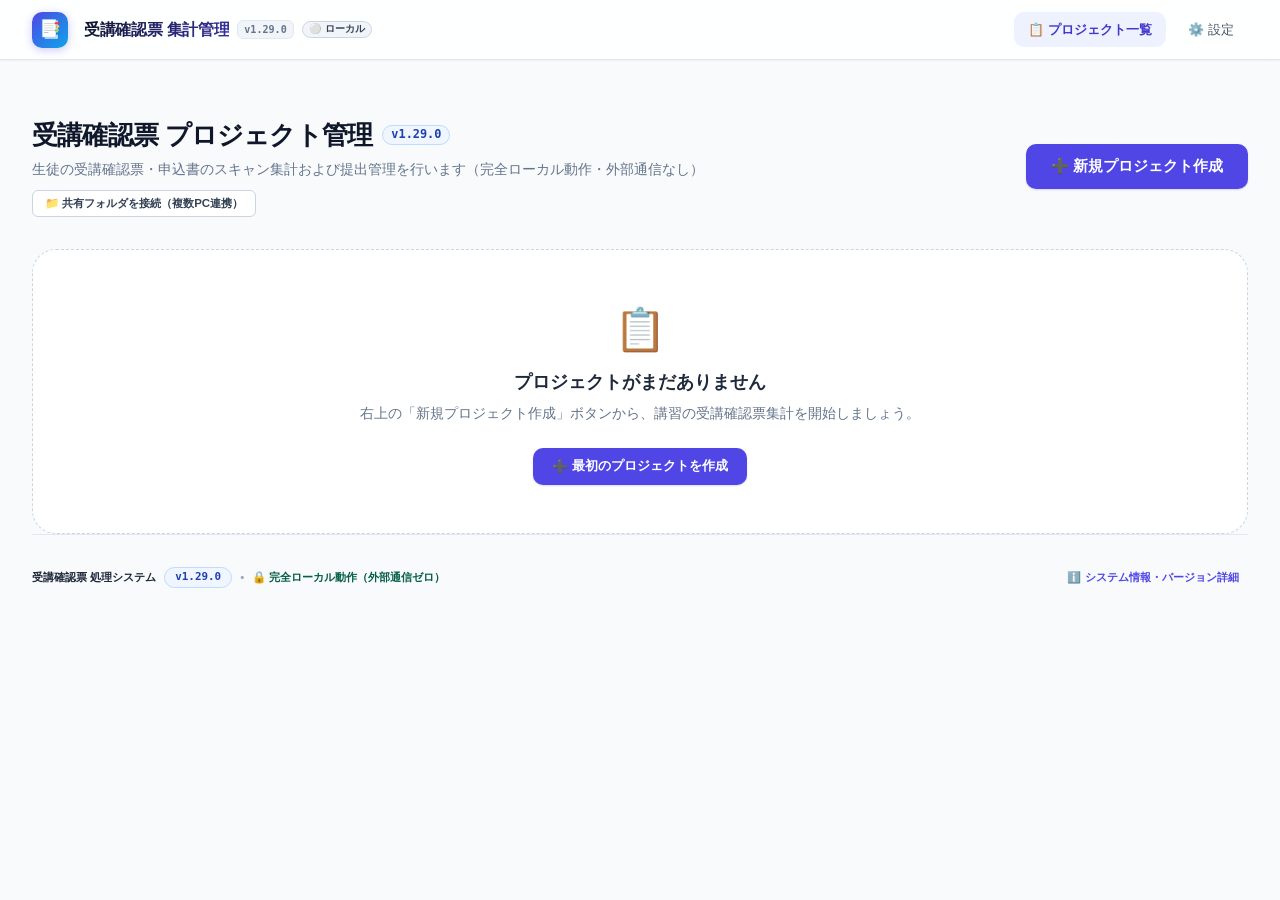
==== commit 6509e4d6: "feat: スキャン読取画面の黒画素率デバッグモード実装 (v1.29.0)" ====
--- a/index.html
+++ b/index.html
@@ -59,7 +59,7 @@
       <span class="brand-icon">📑</span>
       <div style="display: flex; align-items: center; gap: 8px;">
         <div class="brand-title">受講確認票 集計管理</div>
-        <span class="brand-version" id="header-app-version">v1.28.1</span>
+        <span class="brand-version" id="header-app-version">v1.29.0</span>
         <span id="header-sync-indicator" class="badge badge-gray" style="font-size: 0.72rem; padding: 2px 6px; cursor: pointer;" title="共有フォルダ接続状態（クリックで設定へ）">⚪ ローカル</span>
       </div>
     </a>
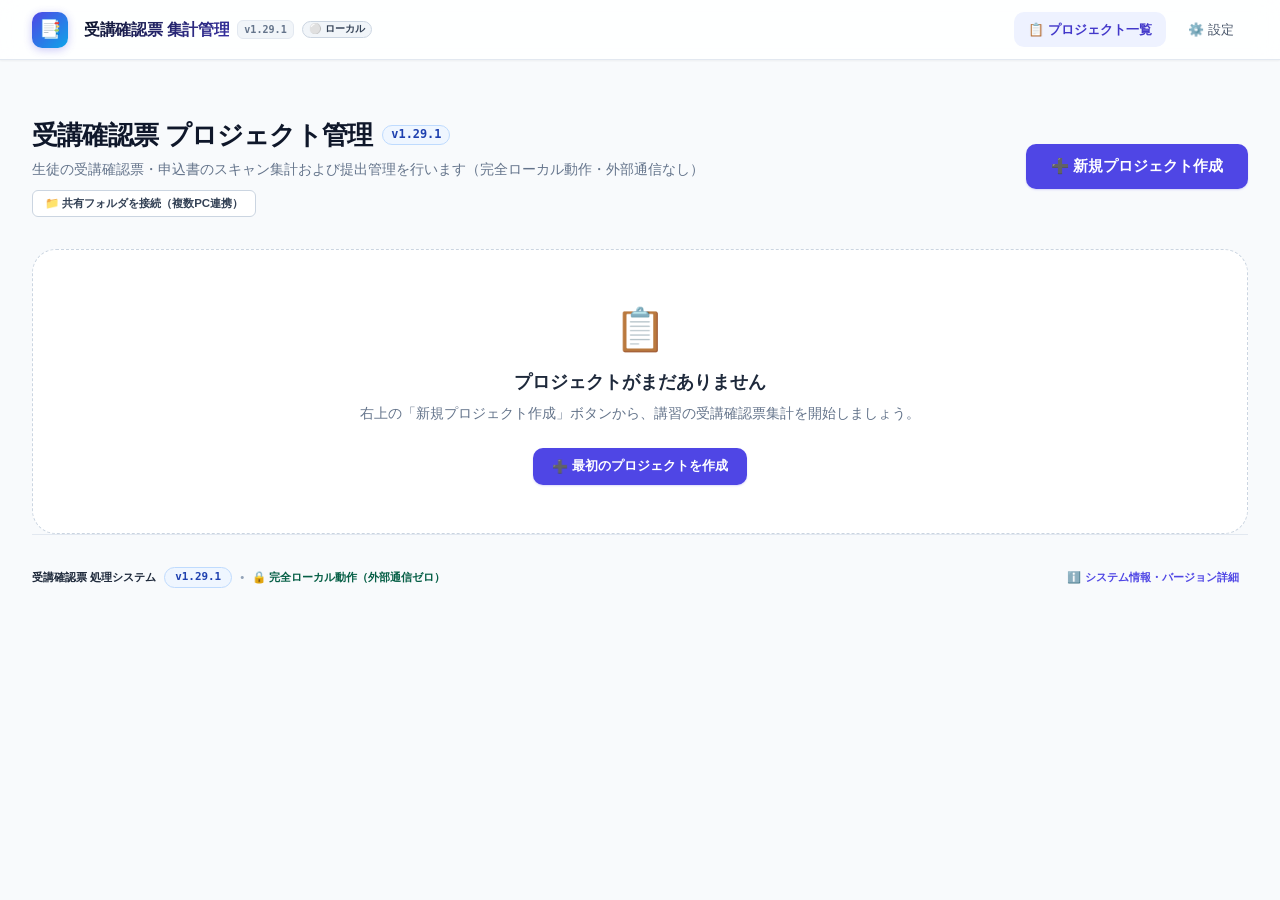
==== commit 29a4e579: "fix: スキャン読取画面のデバッグモード初期状態をOFFに設定 (v1.29.1)" ====
--- a/index.html
+++ b/index.html
@@ -59,7 +59,7 @@
       <span class="brand-icon">📑</span>
       <div style="display: flex; align-items: center; gap: 8px;">
         <div class="brand-title">受講確認票 集計管理</div>
-        <span class="brand-version" id="header-app-version">v1.29.0</span>
+        <span class="brand-version" id="header-app-version">v1.29.1</span>
         <span id="header-sync-indicator" class="badge badge-gray" style="font-size: 0.72rem; padding: 2px 6px; cursor: pointer;" title="共有フォルダ接続状態（クリックで設定へ）">⚪ ローカル</span>
       </div>
     </a>
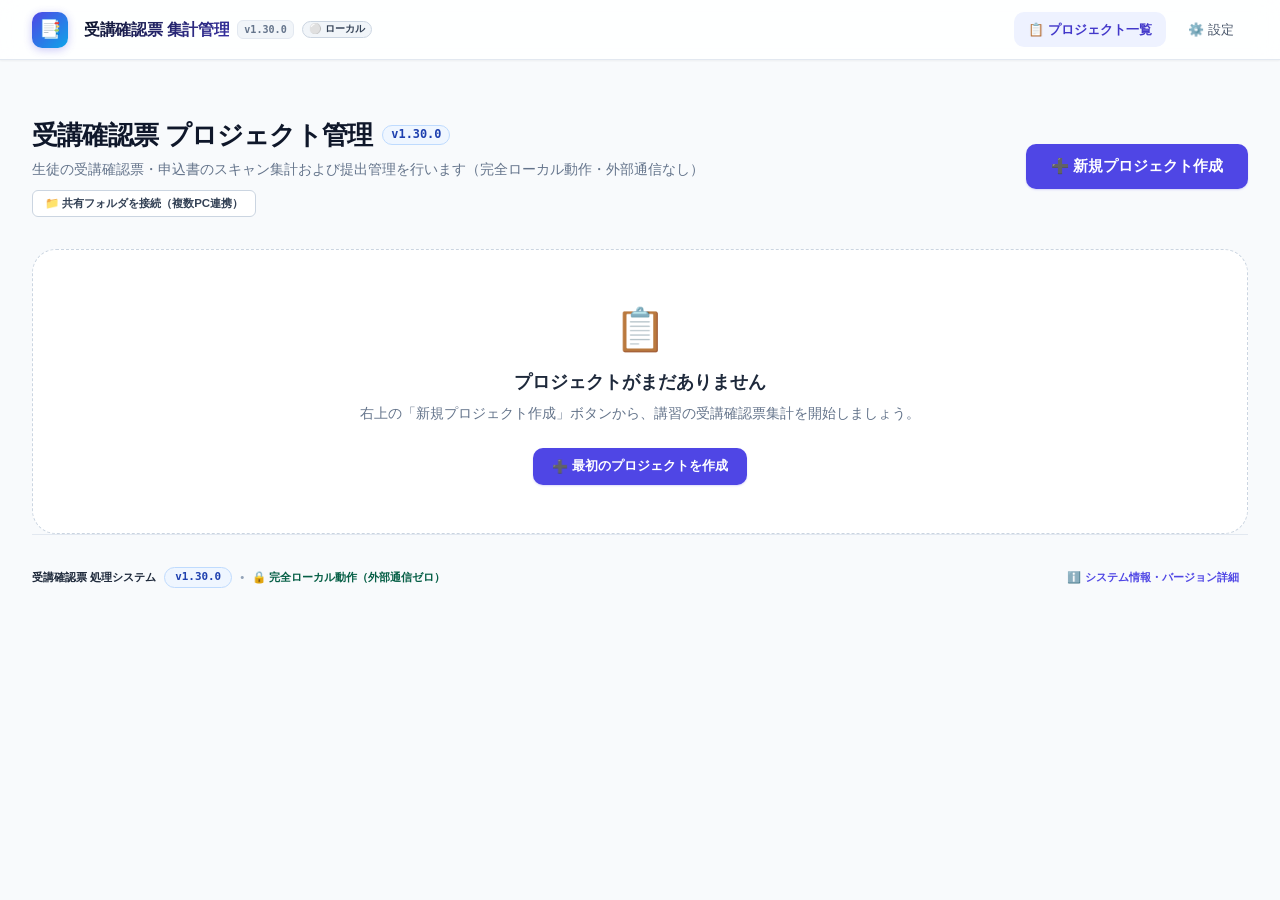
==== commit 91ffaa11: "feat: コントラスト・薄ペン自動強調（適応型2値化・枠内上位パーセンタイル白地推定）の実装 (v1.30.0)" ====
--- a/index.html
+++ b/index.html
@@ -59,7 +59,7 @@
       <span class="brand-icon">📑</span>
       <div style="display: flex; align-items: center; gap: 8px;">
         <div class="brand-title">受講確認票 集計管理</div>
-        <span class="brand-version" id="header-app-version">v1.29.1</span>
+        <span class="brand-version" id="header-app-version">v1.30.0</span>
         <span id="header-sync-indicator" class="badge badge-gray" style="font-size: 0.72rem; padding: 2px 6px; cursor: pointer;" title="共有フォルダ接続状態（クリックで設定へ）">⚪ ローカル</span>
       </div>
     </a>
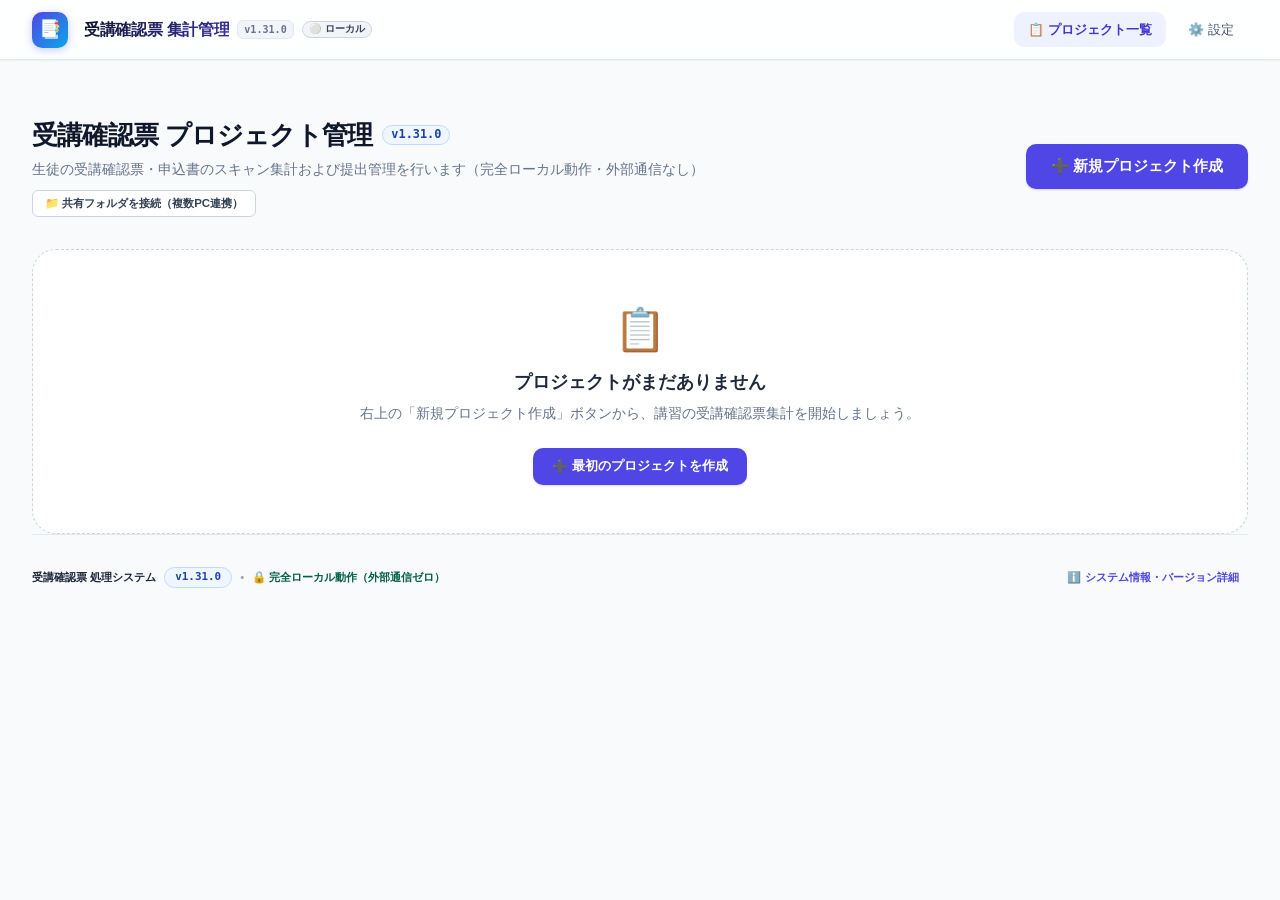
==== commit a4948703: "feat: 特記事項手書き意図解析スマートアシスタント機能の追加 (v1.31.0)" ====
--- a/index.html
+++ b/index.html
@@ -59,7 +59,7 @@
       <span class="brand-icon">📑</span>
       <div style="display: flex; align-items: center; gap: 8px;">
         <div class="brand-title">受講確認票 集計管理</div>
-        <span class="brand-version" id="header-app-version">v1.30.0</span>
+        <span class="brand-version" id="header-app-version">v1.31.0</span>
         <span id="header-sync-indicator" class="badge badge-gray" style="font-size: 0.72rem; padding: 2px 6px; cursor: pointer;" title="共有フォルダ接続状態（クリックで設定へ）">⚪ ローカル</span>
       </div>
     </a>
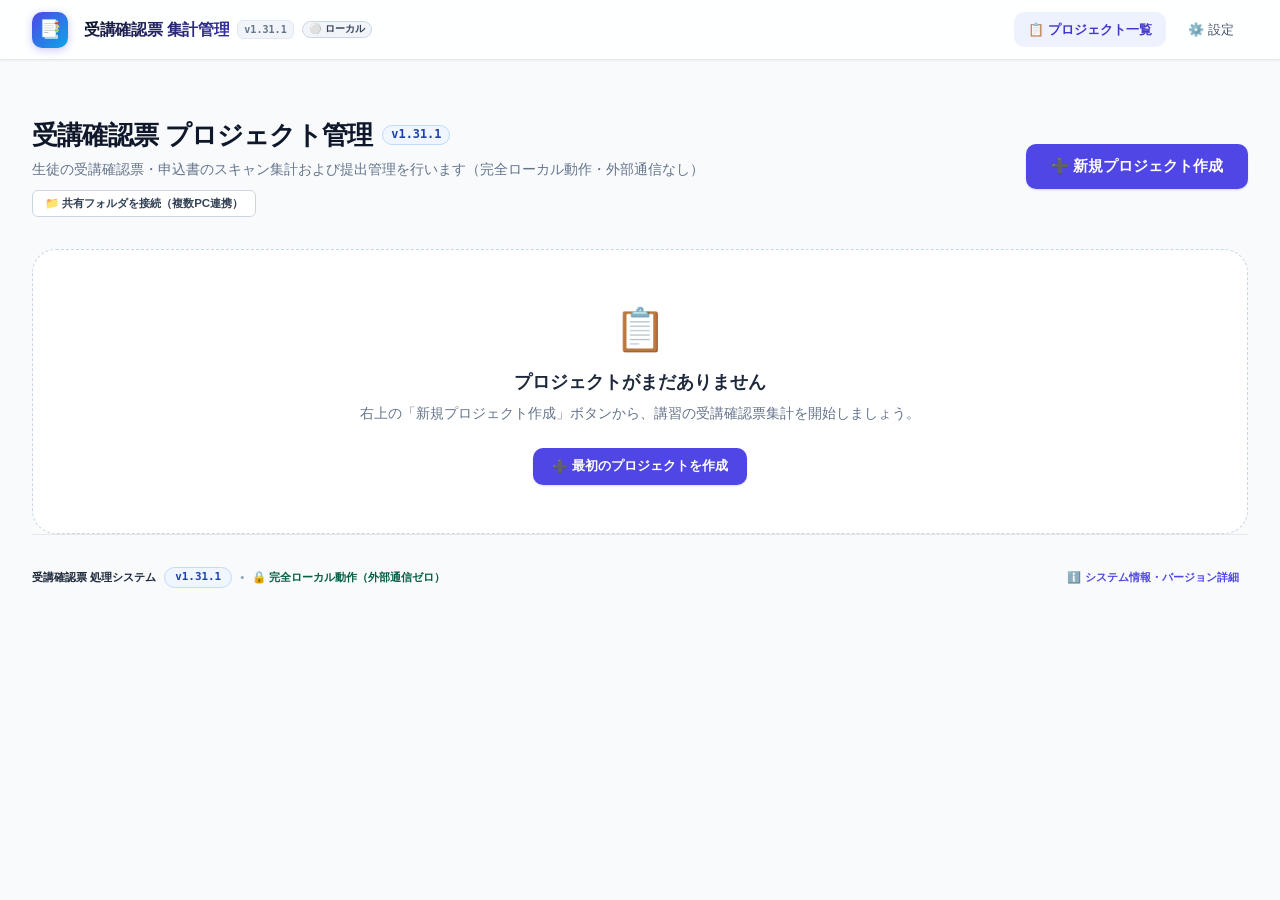
==== commit ff456bd9: "fix(security): 包括的セキュリティ脆弱性対策とCSP強化 (v1.31.1)" ====
--- a/index.html
+++ b/index.html
@@ -7,7 +7,7 @@
   <meta name="description" content="学習塾の期間講習（夏期・冬期・春期）および通常授業（前期・後期）受講確認票・申込書のスキャン集計および承認管理システム。外部通信を行わない完全クライアントサイド動作。">
 
   <!-- Content Security Policy (外部送信遮断・クライアント完結ポリシー) -->
-  <meta http-equiv="Content-Security-Policy" content="default-src 'self'; script-src 'self' 'unsafe-inline' blob:; style-src 'self' 'unsafe-inline' https://fonts.googleapis.com; font-src 'self' https://fonts.gstatic.com data:; img-src 'self' data: blob:; connect-src 'self' blob:; worker-src 'self' blob:; object-src 'none'; base-uri 'self';">
+  <meta http-equiv="Content-Security-Policy" content="default-src 'self'; script-src 'self' blob:; style-src 'self' 'unsafe-inline' https://fonts.googleapis.com; font-src 'self' https://fonts.gstatic.com data:; img-src 'self' data: blob:; connect-src 'self' blob:; worker-src 'self' blob:; object-src 'none'; base-uri 'self';">
 
   <!-- Fonts (Online + Local Fallback) -->
   <link rel="preconnect" href="https://fonts.googleapis.com">
@@ -21,27 +21,7 @@
   <link rel="stylesheet" href="css/pages.css?v=1.6.4">
 
   <!-- Global Error Trap for Bootstrap -->
-  <script>
-    window.addEventListener('error', function(e) {
-      const c = document.getElementById('app-content');
-      if (c && c.innerHTML.includes('アプリケーションを読み込み中')) {
-        const safeMsg = (e.message || 'スクリプトの実行中にエラーが発生しました')
-          .replace(/&/g, '&amp;').replace(/</g, '&lt;').replace(/>/g, '&gt;').replace(/"/g, '&quot;');
-        const safeFile = ((e.filename ? e.filename.split('/').pop() : '') + ':' + (e.lineno || 0))
-          .replace(/&/g, '&amp;').replace(/</g, '&lt;').replace(/>/g, '&gt;').replace(/"/g, '&quot;');
-        c.innerHTML = `
-          <div class="card" style="margin: 40px auto; max-width: 600px; text-align: center; border-color: var(--danger-solid);">
-            <h3 style="color: var(--danger-solid); margin-bottom: 8px;">⚠️ アプリケーション起動エラー</h3>
-            <p style="color: var(--gray-700); font-size: 0.9rem; margin-bottom: 12px;">${safeMsg}</p>
-            <div style="font-family: var(--font-mono); font-size: 0.78rem; color: var(--gray-500); background: var(--gray-100); padding: 8px; border-radius: var(--radius-sm); word-break: break-all;">
-              ${safeFile}
-            </div>
-            <button class="btn btn-primary btn-sm" style="margin-top: 16px;" onclick="location.reload(true);">ページの再読み込み（キャッシュ更新）</button>
-          </div>
-        `;
-      }
-    });
-  </script>
+  <script src="js/bootstrap-error.js?v=1.31.1"></script>
 
   <!-- Local Libraries (No External Network Dependencies) -->
   <script src="lib/dexie.min.js"></script>
@@ -59,7 +39,7 @@
       <span class="brand-icon">📑</span>
       <div style="display: flex; align-items: center; gap: 8px;">
         <div class="brand-title">受講確認票 集計管理</div>
-        <span class="brand-version" id="header-app-version">v1.31.0</span>
+        <span class="brand-version" id="header-app-version">v1.31.1</span>
         <span id="header-sync-indicator" class="badge badge-gray" style="font-size: 0.72rem; padding: 2px 6px; cursor: pointer;" title="共有フォルダ接続状態（クリックで設定へ）">⚪ ローカル</span>
       </div>
     </a>
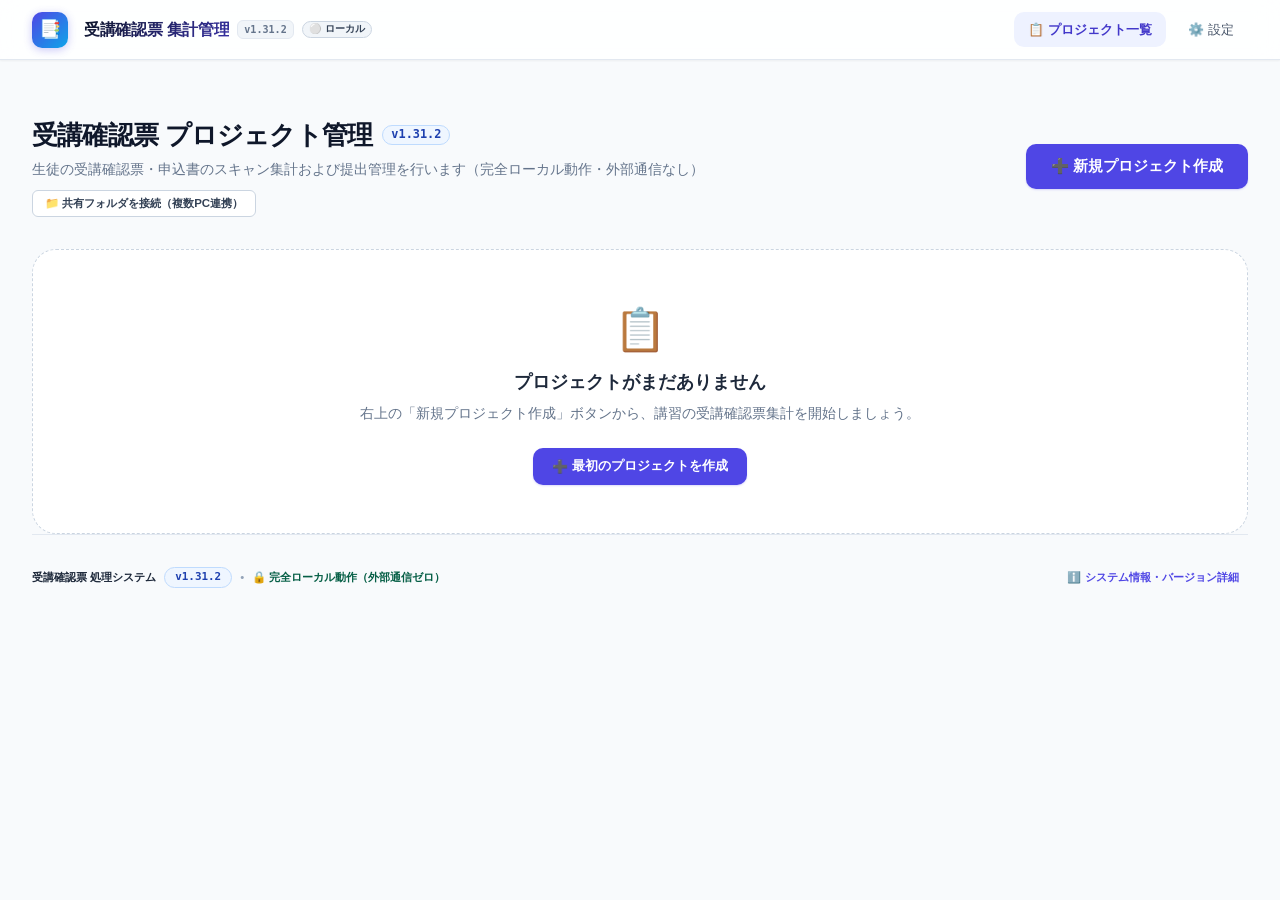
==== commit da5b1e59: "fix: 継続確認モードで非受講（その他）の生徒が一覧で受講すると表示される不具合を修正 (v1.31.2)" ====
--- a/index.html
+++ b/index.html
@@ -39,7 +39,7 @@
       <span class="brand-icon">📑</span>
       <div style="display: flex; align-items: center; gap: 8px;">
         <div class="brand-title">受講確認票 集計管理</div>
-        <span class="brand-version" id="header-app-version">v1.31.1</span>
+        <span class="brand-version" id="header-app-version">v1.31.2</span>
         <span id="header-sync-indicator" class="badge badge-gray" style="font-size: 0.72rem; padding: 2px 6px; cursor: pointer;" title="共有フォルダ接続状態（クリックで設定へ）">⚪ ローカル</span>
       </div>
     </a>
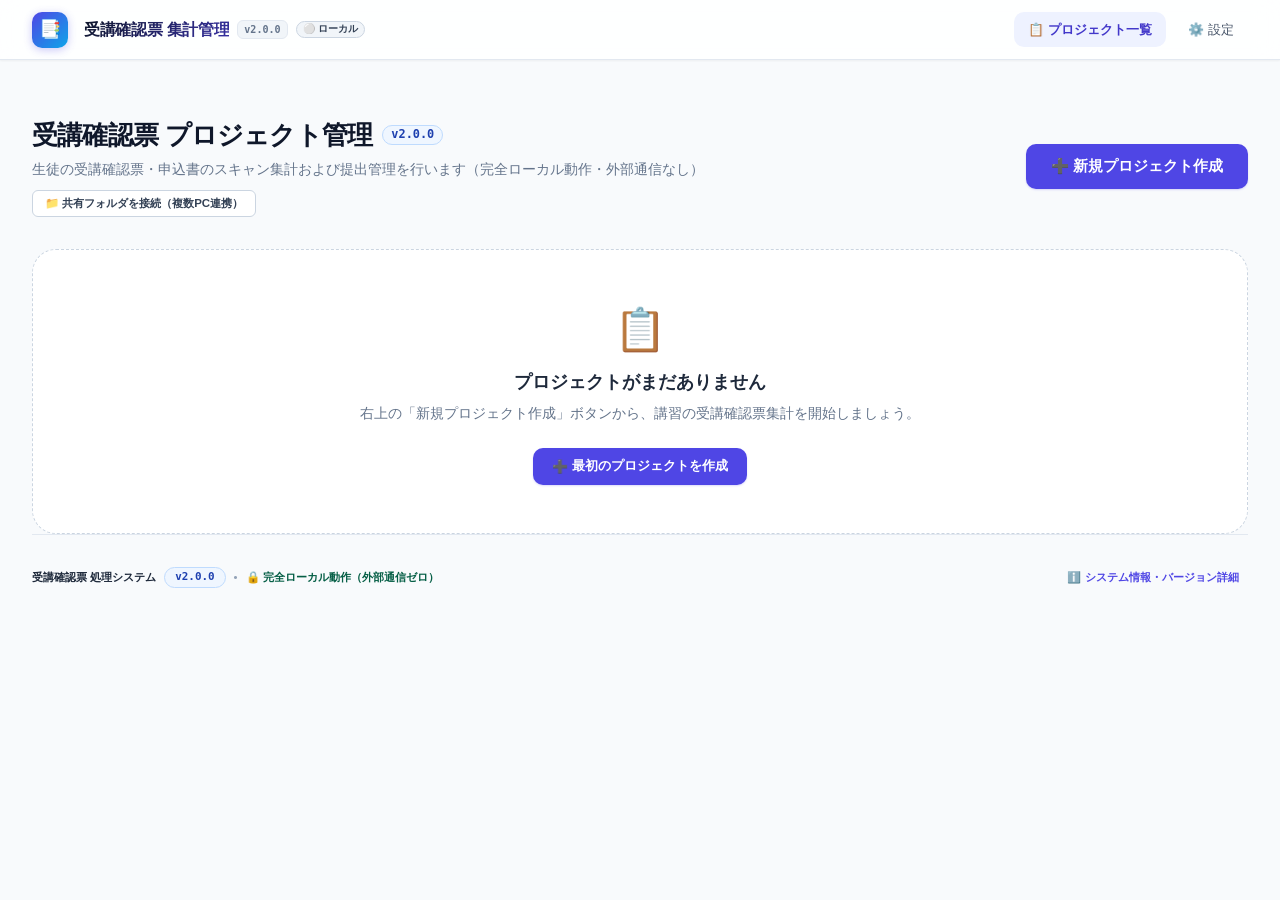
==== commit 33a8b409: "feat: Preact+HTM+Signals導入・直感ドラッグ＆グリッド一括配置キャリブレーター・スマート1画面プロジェクト作成へのメジャーアップデート (v2.0.0)" ====
--- a/index.html
+++ b/index.html
@@ -39,7 +39,7 @@
       <span class="brand-icon">📑</span>
       <div style="display: flex; align-items: center; gap: 8px;">
         <div class="brand-title">受講確認票 集計管理</div>
-        <span class="brand-version" id="header-app-version">v1.31.2</span>
+        <span class="brand-version" id="header-app-version">v2.0.0</span>
         <span id="header-sync-indicator" class="badge badge-gray" style="font-size: 0.72rem; padding: 2px 6px; cursor: pointer;" title="共有フォルダ接続状態（クリックで設定へ）">⚪ ローカル</span>
       </div>
     </a>
--- a/css/components.css
+++ b/css/components.css
@@ -1852,4 +1852,48 @@
   }
 }
 
-
+/* ============================================================
+   v2.0 直感ドラッグ＆グリッド一括配置キャリブレーター拡張スタイル
+   ============================================================ */
+.calibrator-grid-select {
+  background: rgba(255, 255, 255, 0.14);
+  border: 1px solid rgba(255, 255, 255, 0.25);
+  color: #f8fafc;
+  padding: 2px 6px;
+  font-size: 0.72rem;
+  font-weight: 700;
+  border-radius: 4px;
+  cursor: pointer;
+}
+
+.calibrator-grid-select option {
+  background: #1e293b;
+  color: #f8fafc;
+}
+
+.calibrator-zoom-btn.is-active-tool {
+  background: #6d28d9 !important;
+  border-color: #c4b5fd !important;
+  color: #ffffff !important;
+  box-shadow: 0 0 0 2px rgba(167, 139, 250, 0.45);
+}
+
+.calib-grid-mode-banner {
+  background: linear-gradient(90deg, #5b21b6 0%, #6d28d9 100%);
+  color: #ffffff;
+  font-size: 0.78rem;
+  font-weight: 700;
+  padding: 6px 12px;
+  border-radius: var(--radius-sm);
+  box-shadow: 0 1px 3px rgba(109, 40, 217, 0.25);
+}
+
+.calib-quick-align-bar {
+  background: #f5f3ff;
+  border: 1px solid #ddd6fe;
+  border-radius: var(--radius-sm);
+  padding: 6px 10px;
+}
+
+
+
